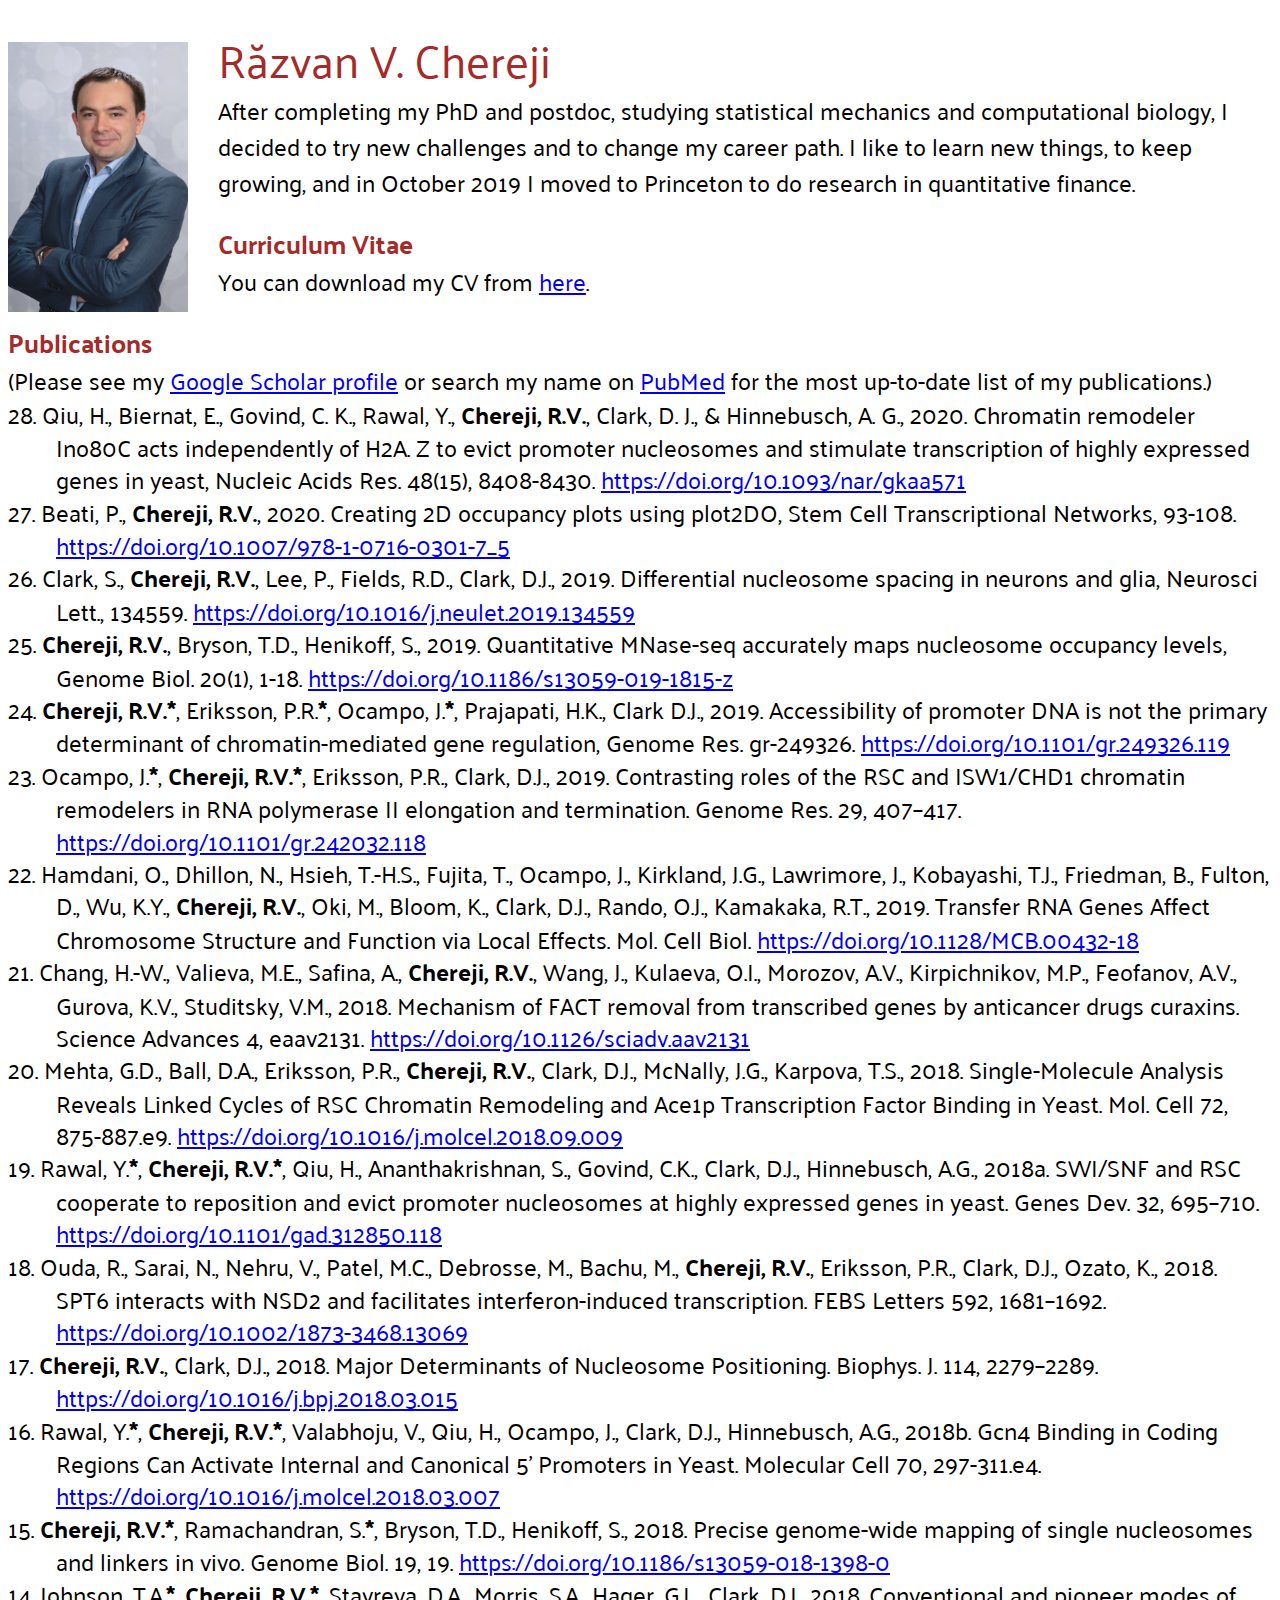
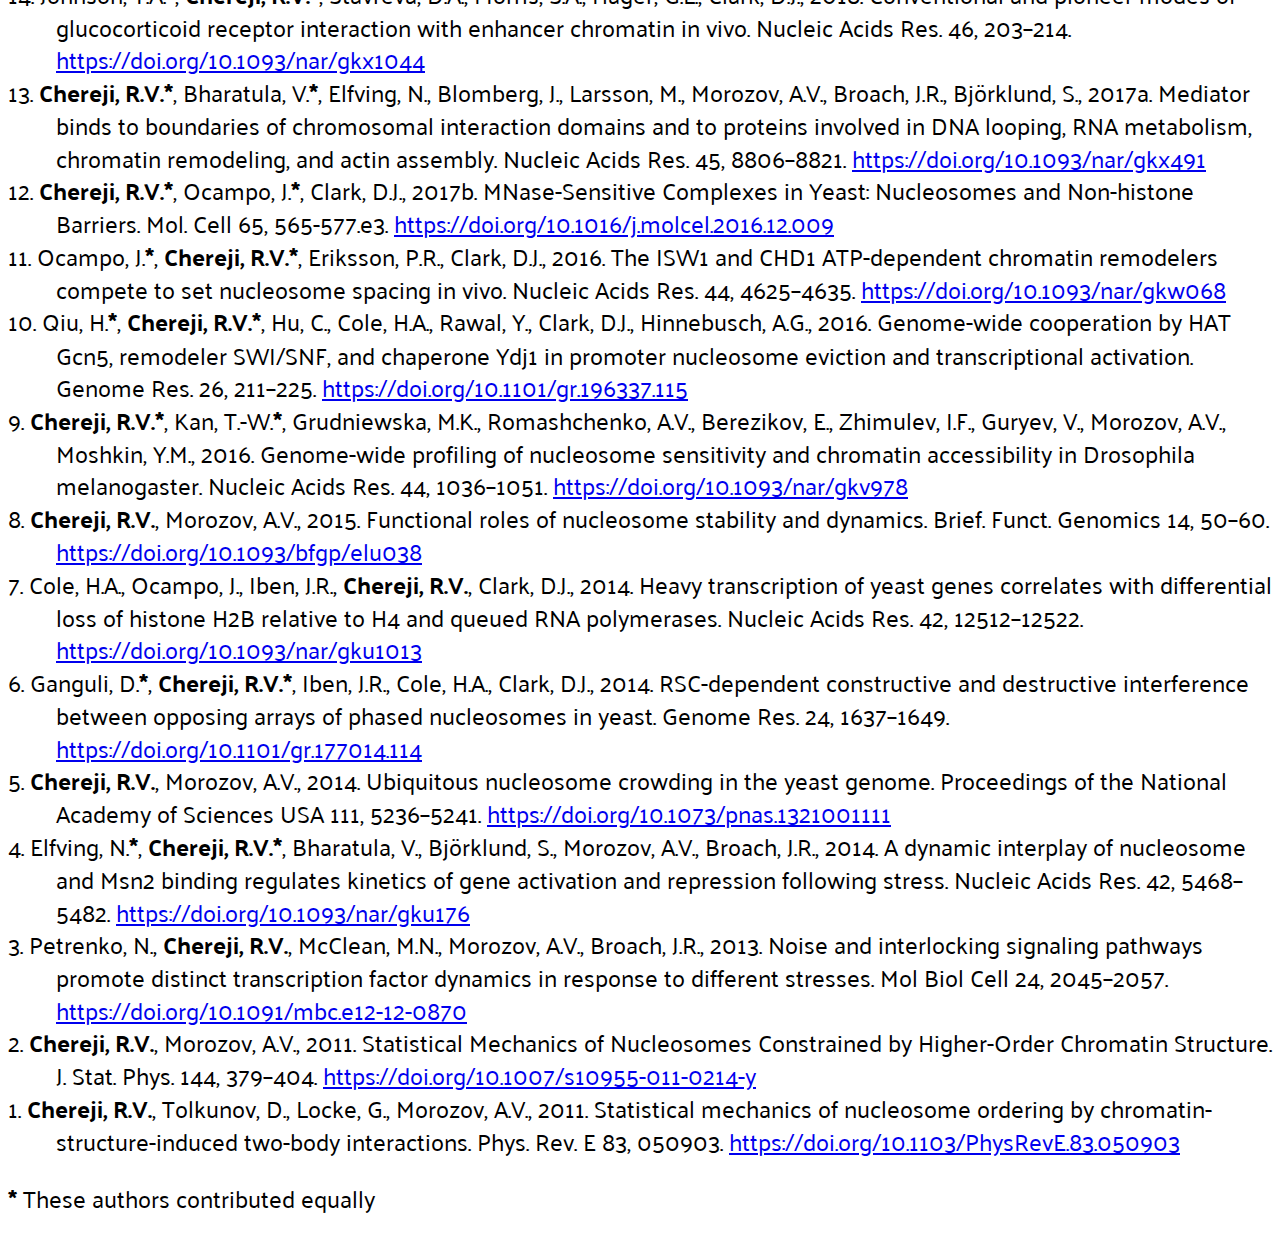
==== index.html @ 54d43e17 "Update publication list" ====
<!DOCTYPE html PUBLIC "-//W3C//DTD XHTML 1.0 Transitional//EN" "http://www.w3.org/TR/xhtml1/DTD/xhtml1-transitional.dtd">
<html xmlns="http://www.w3.org/1999/xhtml">
<head>
<meta http-equiv="Content-Type" content="text/html; charset=utf-8" />
<title>Răzvan V. Chereji</title>
<link href='https://fonts.googleapis.com/css?family=Palanquin:100' rel='stylesheet' type='text/css'>
<style type="text/css">
body {
	font-family: 'Palanquin', sans-serif;
	font-size: 24px;
	line-height: 1.5;
}
.header_text {
	font-family: 'Palanquin', sans-serif;
	font-size: 26px;
	font-weight: bold;
}
.email_image {
	vertical-align: middle;
}	
.text1 .main_header_text {
	font-family: 'Palanquin', sans-serif;
	font-size: 45px;
}
.text1 .header_text_small {
	font-family: 'Palanquin', sans-serif;
	font-size: 24px;
}
::selection {
    color: red; 
    background: yellow;
}

#wrapper {
    max-width: 1280px;
    margin: 0 auto;
}
</style>
</head>

<body>
<div id="wrapper">
<div class="text1">
  <p><img src="Razvan.jpg" height="270" alt="image" align="left" style="display:inline;margin:18px 30px 0px 0px;"/>
    <span class="main_header_text"><font color = "Brown">R&#x00103;zvan V. Chereji</font></span><br>
After completing my PhD and postdoc, studying statistical mechanics and computational biology, I decided to try new challenges and to change my career path. I like to learn new things, to keep growing, and in October 2019 I moved to Princeton to do research in quantitative finance.
</p>

<p><span class="header_text"><font color = "Brown">Curriculum Vitae</font></span><br>
You can download my CV from <a href="http://rchereji.github.io/cv.pdf">here</a>.</p>

<span class="header_text"><font color = "Brown">Publications</font></span><br>
(Please see my <a href="https://scholar.google.com/citations?user=DCuOYggAAAAJ&hl=en">Google Scholar profile</a> or search my name on <a href="https://www.ncbi.nlm.nih.gov/pubmed/?term=Chereji+RV">PubMed</a> for the most up-to-date list of my publications.)<br>
<div class="csl-bib-body" style="line-height: 1.35; margin-left: 2em; text-indent:-2em;">
  <div class="csl-entry">28. Qiu, H., Biernat, E., Govind, C. K., Rawal, Y., <strong>Chereji, R.V.</strong>, Clark, D. J., & Hinnebusch, A. G., 2020. Chromatin remodeler Ino80C acts independently of H2A. Z to evict promoter nucleosomes and stimulate transcription of highly expressed genes in yeast, Nucleic Acids Res. 48(15), 8408-8430. <a href="https://doi.org/10.1093/nar/gkaa571">https://doi.org/10.1093/nar/gkaa571</a></div>
  <div class="csl-entry">27. Beati, P., <strong>Chereji, R.V.</strong>, 2020. Creating 2D occupancy plots using plot2DO, Stem Cell Transcriptional Networks, 93-108. <a href="https://doi.org/10.1007/978-1-0716-0301-7_5">https://doi.org/10.1007/978-1-0716-0301-7_5</a></div>
  <div class="csl-entry">26. Clark, S., <strong>Chereji, R.V.</strong>, Lee, P., Fields, R.D., Clark, D.J., 2019. Differential nucleosome spacing in neurons and glia, Neurosci Lett., 134559. <a href="https://doi.org/10.1016/j.neulet.2019.134559">https://doi.org/10.1016/j.neulet.2019.134559</a></div>
  <div class="csl-entry">25. <strong>Chereji, R.V.</strong>, Bryson, T.D., Henikoff, S., 2019. Quantitative MNase-seq accurately maps nucleosome occupancy levels, Genome Biol. 20(1), 1-18. <a href="https://doi.org/10.1186/s13059-019-1815-z">https://doi.org/10.1186/s13059-019-1815-z</a></div>
  <div class="csl-entry">24. <strong>Chereji, R.V.*</strong>, Eriksson, P.R.<strong>*</strong>, Ocampo, J.<strong>*</strong>, Prajapati, H.K., Clark D.J., 2019. Accessibility of promoter DNA is not the primary determinant of chromatin-mediated gene regulation, Genome Res. gr-249326. <a href="https://doi.org/10.1101/gr.249326.119">https://doi.org/10.1101/gr.249326.119</a></div>
  <div class="csl-entry">23. Ocampo, J.<strong>*</strong>, <strong>Chereji, R.V.*</strong>, Eriksson, P.R., Clark, D.J., 2019. Contrasting roles of the RSC and ISW1/CHD1 chromatin remodelers in RNA polymerase II elongation and termination. Genome Res. 29, 407–417. <a href="https://doi.org/10.1101/gr.242032.118">https://doi.org/10.1101/gr.242032.118</a></div>
  <div class="csl-entry">22. Hamdani, O., Dhillon, N., Hsieh, T.-H.S., Fujita, T., Ocampo, J., Kirkland, J.G., Lawrimore, J., Kobayashi, T.J., Friedman, B., Fulton, D., Wu, K.Y., <strong>Chereji, R.V.</strong>, Oki, M., Bloom, K., Clark, D.J., Rando, O.J., Kamakaka, R.T., 2019. Transfer RNA Genes Affect Chromosome Structure and Function via Local Effects. Mol. Cell Biol. <a href="https://doi.org/10.1128/MCB.00432-18">https://doi.org/10.1128/MCB.00432-18</a></div>
  <div class="csl-entry">21. Chang, H.-W., Valieva, M.E., Safina, A., <strong>Chereji, R.V.</strong>, Wang, J., Kulaeva, O.I., Morozov, A.V., Kirpichnikov, M.P., Feofanov, A.V., Gurova, K.V., Studitsky, V.M., 2018. Mechanism of FACT removal from transcribed genes by anticancer drugs curaxins. Science Advances 4, eaav2131. <a href="https://doi.org/10.1126/sciadv.aav2131">https://doi.org/10.1126/sciadv.aav2131</a></div>
  <div class="csl-entry">20. Mehta, G.D., Ball, D.A., Eriksson, P.R., <strong>Chereji, R.V.</strong>, Clark, D.J., McNally, J.G., Karpova, T.S., 2018. Single-Molecule Analysis Reveals Linked Cycles of RSC Chromatin Remodeling and Ace1p Transcription Factor Binding in Yeast. Mol. Cell 72, 875-887.e9. <a href="https://doi.org/10.1016/j.molcel.2018.09.009">https://doi.org/10.1016/j.molcel.2018.09.009</a></div>
  <div class="csl-entry">19. Rawal, Y.<strong>*</strong>, <strong>Chereji, R.V.*</strong>, Qiu, H., Ananthakrishnan, S., Govind, C.K., Clark, D.J., Hinnebusch, A.G., 2018a. SWI/SNF and RSC cooperate to reposition and evict promoter nucleosomes at highly expressed genes in yeast. Genes Dev. 32, 695–710. <a href="https://doi.org/10.1101/gad.312850.118">https://doi.org/10.1101/gad.312850.118</a></div>
  <div class="csl-entry">18. Ouda, R., Sarai, N., Nehru, V., Patel, M.C., Debrosse, M., Bachu, M., <strong>Chereji, R.V.</strong>, Eriksson, P.R., Clark, D.J., Ozato, K., 2018. SPT6 interacts with NSD2 and facilitates interferon-induced transcription. FEBS Letters 592, 1681–1692. <a href="https://doi.org/10.1002/1873-3468.13069">https://doi.org/10.1002/1873-3468.13069</a></div>
  <div class="csl-entry">17. <strong>Chereji, R.V.</strong>, Clark, D.J., 2018. Major Determinants of Nucleosome Positioning. Biophys. J. 114, 2279–2289. <a href="https://doi.org/10.1016/j.bpj.2018.03.015">https://doi.org/10.1016/j.bpj.2018.03.015</a></div>
  <div class="csl-entry">16. Rawal, Y.<strong>*</strong>, <strong>Chereji, R.V.*</strong>, Valabhoju, V., Qiu, H., Ocampo, J., Clark, D.J., Hinnebusch, A.G., 2018b. Gcn4 Binding in Coding Regions Can Activate Internal and Canonical 5' Promoters in Yeast. Molecular Cell 70, 297-311.e4. <a href="https://doi.org/10.1016/j.molcel.2018.03.007">https://doi.org/10.1016/j.molcel.2018.03.007</a></div>
  <div class="csl-entry">15. <strong>Chereji, R.V.*</strong>, Ramachandran, S.<strong>*</strong>, Bryson, T.D., Henikoff, S., 2018. Precise genome-wide mapping of single nucleosomes and linkers in vivo. Genome Biol. 19, 19. <a href="https://doi.org/10.1186/s13059-018-1398-0">https://doi.org/10.1186/s13059-018-1398-0</a></div>
  <div class="csl-entry">14. Johnson, T.A.<strong>*</strong>, <strong>Chereji, R.V.*</strong>, Stavreva, D.A., Morris, S.A., Hager, G.L., Clark, D.J., 2018. Conventional and pioneer modes of glucocorticoid receptor interaction with enhancer chromatin in vivo. Nucleic Acids Res. 46, 203–214. <a href="https://doi.org/10.1093/nar/gkx1044">https://doi.org/10.1093/nar/gkx1044</a></div>
  <div class="csl-entry">13. <strong>Chereji, R.V.*</strong>, Bharatula, V.<strong>*</strong>, Elfving, N., Blomberg, J., Larsson, M., Morozov, A.V., Broach, J.R., Björklund, S., 2017a. Mediator binds to boundaries of chromosomal interaction domains and to proteins involved in DNA looping, RNA metabolism, chromatin remodeling, and actin assembly. Nucleic Acids Res. 45, 8806–8821. <a href="https://doi.org/10.1093/nar/gkx491">https://doi.org/10.1093/nar/gkx491</a></div>
  <div class="csl-entry">12. <strong>Chereji, R.V.*</strong>, Ocampo, J.<strong>*</strong>, Clark, D.J., 2017b. MNase-Sensitive Complexes in Yeast: Nucleosomes and Non-histone Barriers. Mol. Cell 65, 565-577.e3. <a href="https://doi.org/10.1016/j.molcel.2016.12.009">https://doi.org/10.1016/j.molcel.2016.12.009</a></div>
  <div class="csl-entry">11. Ocampo, J.<strong>*</strong>, <strong>Chereji, R.V.*</strong>, Eriksson, P.R., Clark, D.J., 2016. The ISW1 and CHD1 ATP-dependent chromatin remodelers compete to set nucleosome spacing in vivo. Nucleic Acids Res. 44, 4625–4635. <a href="https://doi.org/10.1093/nar/gkw068">https://doi.org/10.1093/nar/gkw068</a></div>
  <div class="csl-entry">10. Qiu, H.<strong>*</strong>, <strong>Chereji, R.V.*</strong>, Hu, C., Cole, H.A., Rawal, Y., Clark, D.J., Hinnebusch, A.G., 2016. Genome-wide cooperation by HAT Gcn5, remodeler SWI/SNF, and chaperone Ydj1 in promoter nucleosome eviction and transcriptional activation. Genome Res. 26, 211–225. <a href="https://doi.org/10.1101/gr.196337.115">https://doi.org/10.1101/gr.196337.115</a></div>
  <div class="csl-entry">9. <strong>Chereji, R.V.*</strong>, Kan, T.-W.<strong>*</strong>, Grudniewska, M.K., Romashchenko, A.V., Berezikov, E., Zhimulev, I.F., Guryev, V., Morozov, A.V., Moshkin, Y.M., 2016. Genome-wide profiling of nucleosome sensitivity and chromatin accessibility in Drosophila melanogaster. Nucleic Acids Res. 44, 1036–1051. <a href="https://doi.org/10.1093/nar/gkv978">https://doi.org/10.1093/nar/gkv978</a></div>
  <div class="csl-entry">8. <strong>Chereji, R.V.</strong>, Morozov, A.V., 2015. Functional roles of nucleosome stability and dynamics. Brief. Funct. Genomics 14, 50–60. <a href="https://doi.org/10.1093/bfgp/elu038">https://doi.org/10.1093/bfgp/elu038</a></div>
  <div class="csl-entry">7. Cole, H.A., Ocampo, J., Iben, J.R., <strong>Chereji, R.V.</strong>, Clark, D.J., 2014. Heavy transcription of yeast genes correlates with differential loss of histone H2B relative to H4 and queued RNA polymerases. Nucleic Acids Res. 42, 12512–12522. <a href="https://doi.org/10.1093/nar/gku1013">https://doi.org/10.1093/nar/gku1013</a></div>
  <div class="csl-entry">6. Ganguli, D.<strong>*</strong>, <strong>Chereji, R.V.*</strong>, Iben, J.R., Cole, H.A., Clark, D.J., 2014. RSC-dependent constructive and destructive interference between opposing arrays of phased nucleosomes in yeast. Genome Res. 24, 1637–1649. <a href="https://doi.org/10.1101/gr.177014.114">https://doi.org/10.1101/gr.177014.114</a></div>
  <div class="csl-entry">5. <strong>Chereji, R.V.</strong>, Morozov, A.V., 2014. Ubiquitous nucleosome crowding in the yeast genome. Proceedings of the National Academy of Sciences USA 111, 5236–5241. <a href="https://doi.org/10.1073/pnas.1321001111">https://doi.org/10.1073/pnas.1321001111</a></div>
  <div class="csl-entry">4. Elfving, N.<strong>*</strong>, <strong>Chereji, R.V.*</strong>, Bharatula, V., Björklund, S., Morozov, A.V., Broach, J.R., 2014. A dynamic interplay of nucleosome and Msn2 binding regulates kinetics of gene activation and repression following stress. Nucleic Acids Res. 42, 5468–5482. <a href="https://doi.org/10.1093/nar/gku176">https://doi.org/10.1093/nar/gku176</a></div>
  <div class="csl-entry">3. Petrenko, N., <strong>Chereji, R.V.</strong>, McClean, M.N., Morozov, A.V., Broach, J.R., 2013. Noise and interlocking signaling pathways promote distinct transcription factor dynamics in response to different stresses. Mol Biol Cell 24, 2045–2057. <a href="https://doi.org/10.1091/mbc.e12-12-0870">https://doi.org/10.1091/mbc.e12-12-0870</a></div>
  <div class="csl-entry">2. <strong>Chereji, R.V.</strong>, Morozov, A.V., 2011. Statistical Mechanics of Nucleosomes Constrained by Higher-Order Chromatin Structure. J. Stat. Phys. 144, 379–404. <a href="https://doi.org/10.1007/s10955-011-0214-y">https://doi.org/10.1007/s10955-011-0214-y</a></div>
  <div class="csl-entry">1. <strong>Chereji, R.V.</strong>, Tolkunov, D., Locke, G., Morozov, A.V., 2011. Statistical mechanics of nucleosome ordering by chromatin-structure-induced two-body interactions. Phys. Rev. E 83, 050903. <a href="https://doi.org/10.1103/PhysRevE.83.050903">https://doi.org/10.1103/PhysRevE.83.050903</a></div>
  <div class="csl-entry">
    <p><strong>* </strong>These authors contributed equally</p>
  </div>
</div>
</div>
</div>
</body>
</html>
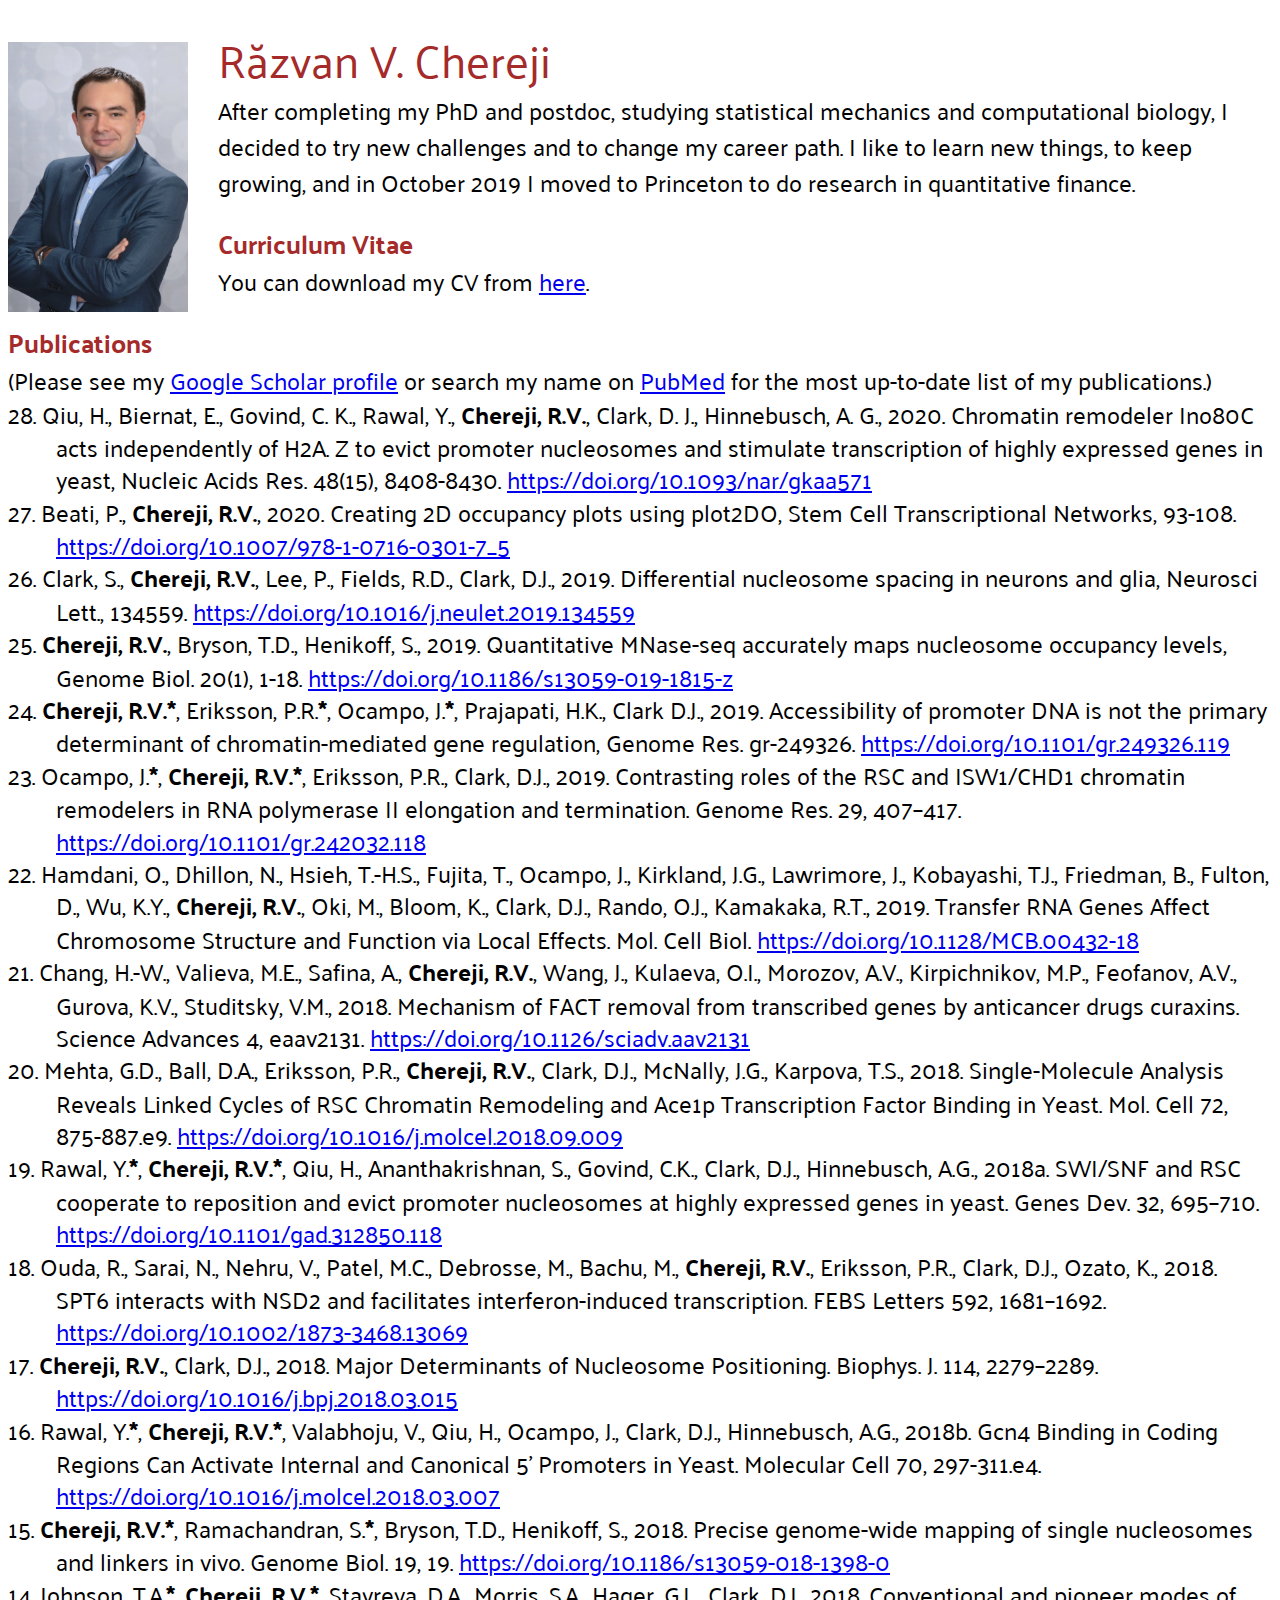
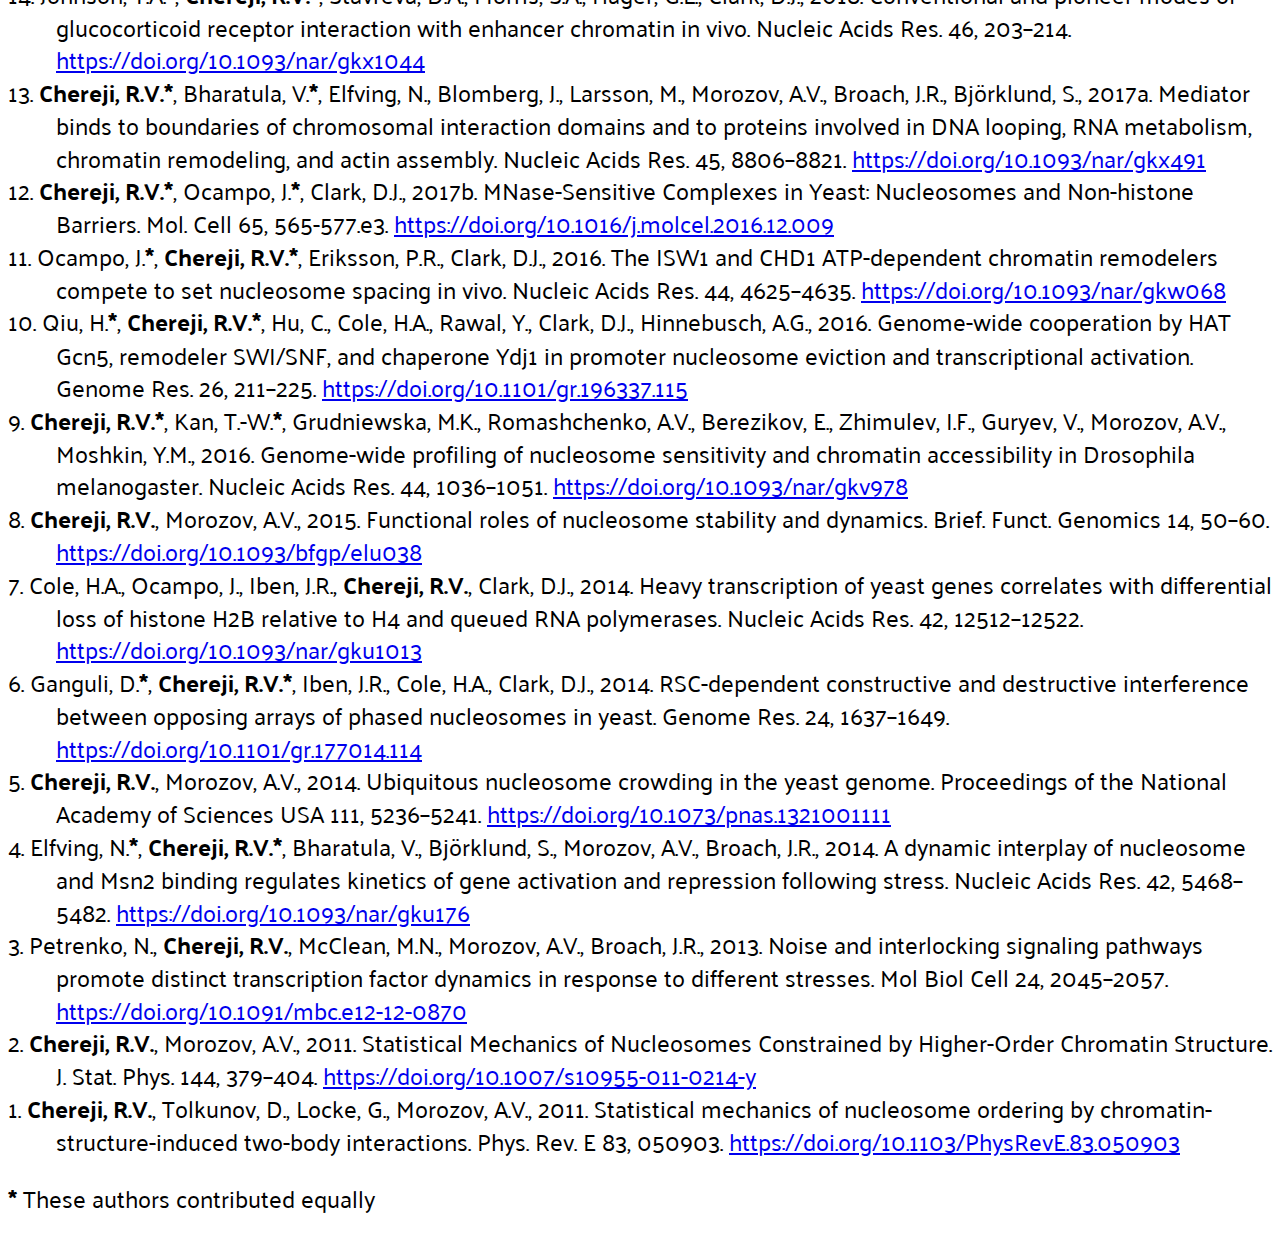
==== commit 72294629: "Add files via upload" ====
--- a/index.html
+++ b/index.html
@@ -52,7 +52,7 @@
 <span class="header_text"><font color = "Brown">Publications</font></span><br>
 (Please see my <a href="https://scholar.google.com/citations?user=DCuOYggAAAAJ&hl=en">Google Scholar profile</a> or search my name on <a href="https://www.ncbi.nlm.nih.gov/pubmed/?term=Chereji+RV">PubMed</a> for the most up-to-date list of my publications.)<br>
 <div class="csl-bib-body" style="line-height: 1.35; margin-left: 2em; text-indent:-2em;">
-  <div class="csl-entry">28. Qiu, H., Biernat, E., Govind, C. K., Rawal, Y., <strong>Chereji, R.V.</strong>, Clark, D. J., & Hinnebusch, A. G., 2020. Chromatin remodeler Ino80C acts independently of H2A. Z to evict promoter nucleosomes and stimulate transcription of highly expressed genes in yeast, Nucleic Acids Res. 48(15), 8408-8430. <a href="https://doi.org/10.1093/nar/gkaa571">https://doi.org/10.1093/nar/gkaa571</a></div>
+  <div class="csl-entry">28. Qiu, H., Biernat, E., Govind, C. K., Rawal, Y., <strong>Chereji, R.V.</strong>, Clark, D. J., Hinnebusch, A. G., 2020. Chromatin remodeler Ino80C acts independently of H2A. Z to evict promoter nucleosomes and stimulate transcription of highly expressed genes in yeast, Nucleic Acids Res. 48(15), 8408-8430. <a href="https://doi.org/10.1093/nar/gkaa571">https://doi.org/10.1093/nar/gkaa571</a></div>
   <div class="csl-entry">27. Beati, P., <strong>Chereji, R.V.</strong>, 2020. Creating 2D occupancy plots using plot2DO, Stem Cell Transcriptional Networks, 93-108. <a href="https://doi.org/10.1007/978-1-0716-0301-7_5">https://doi.org/10.1007/978-1-0716-0301-7_5</a></div>
   <div class="csl-entry">26. Clark, S., <strong>Chereji, R.V.</strong>, Lee, P., Fields, R.D., Clark, D.J., 2019. Differential nucleosome spacing in neurons and glia, Neurosci Lett., 134559. <a href="https://doi.org/10.1016/j.neulet.2019.134559">https://doi.org/10.1016/j.neulet.2019.134559</a></div>
   <div class="csl-entry">25. <strong>Chereji, R.V.</strong>, Bryson, T.D., Henikoff, S., 2019. Quantitative MNase-seq accurately maps nucleosome occupancy levels, Genome Biol. 20(1), 1-18. <a href="https://doi.org/10.1186/s13059-019-1815-z">https://doi.org/10.1186/s13059-019-1815-z</a></div>
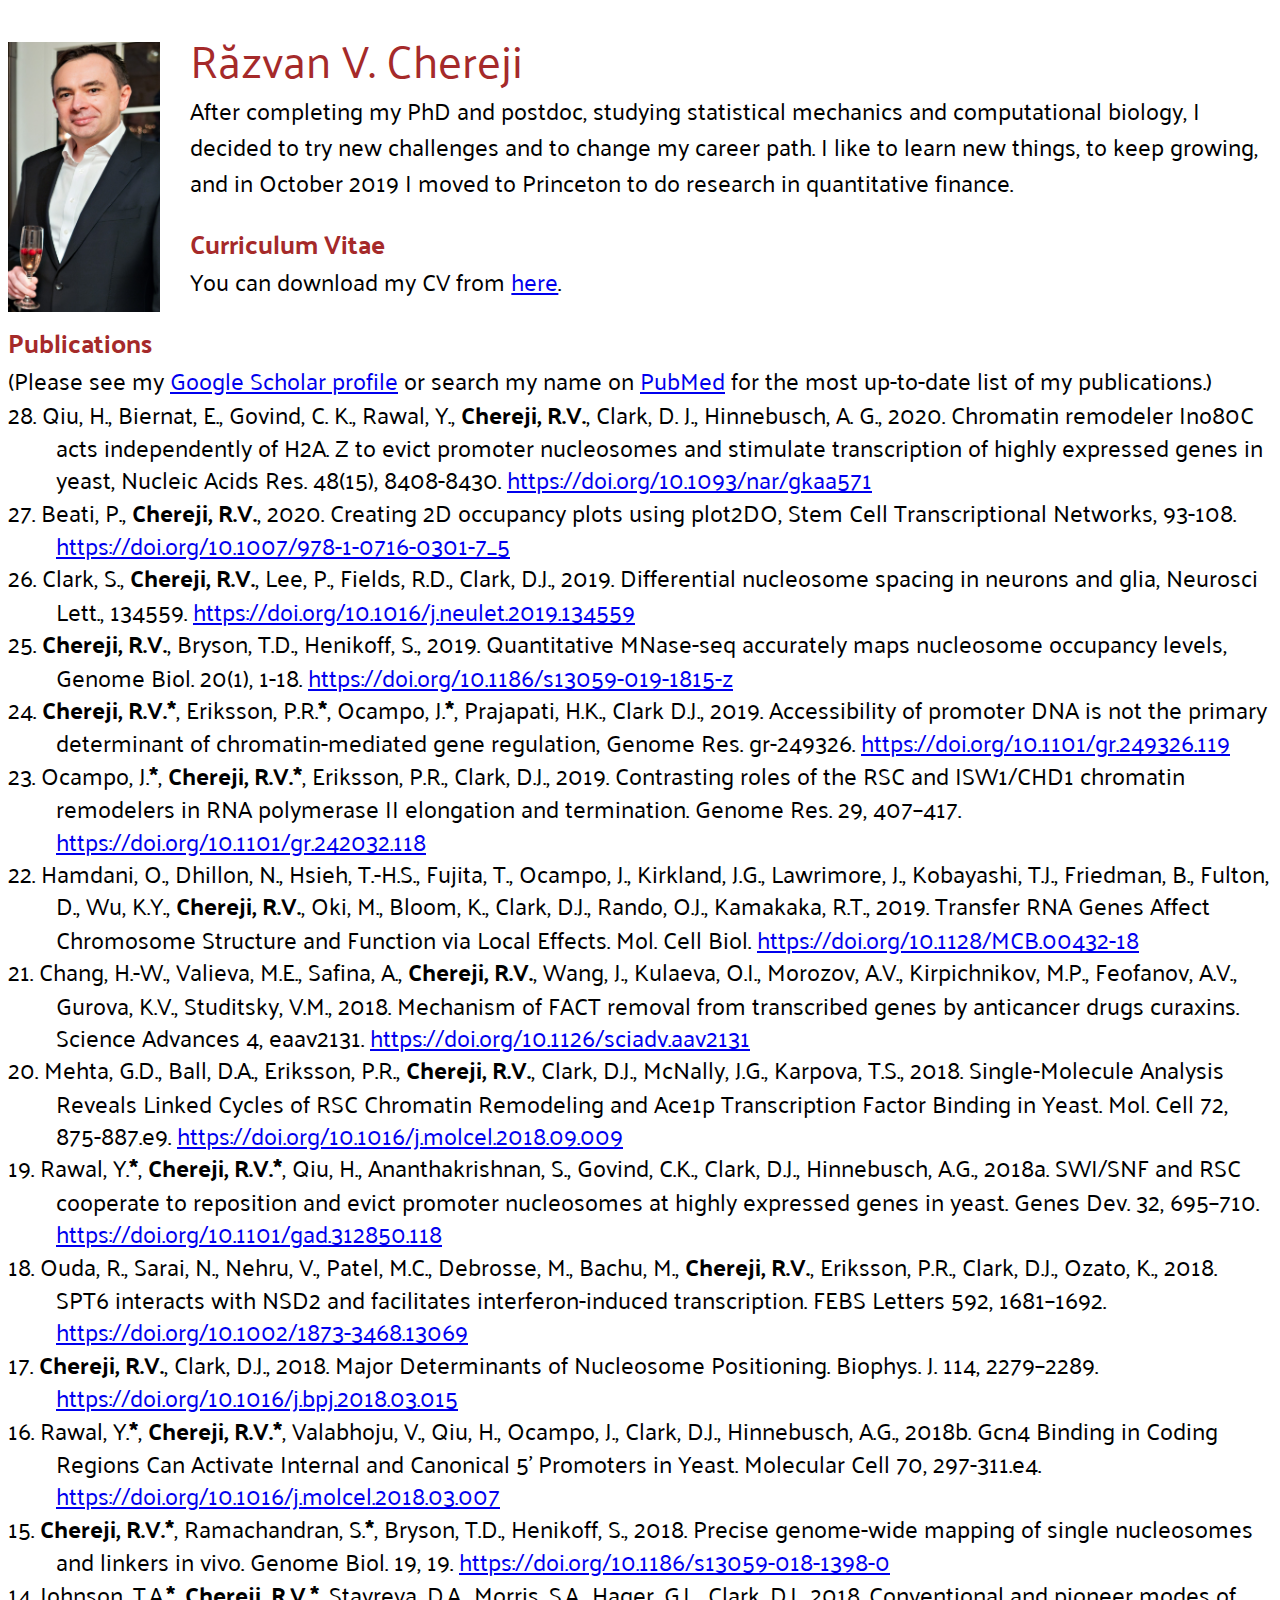
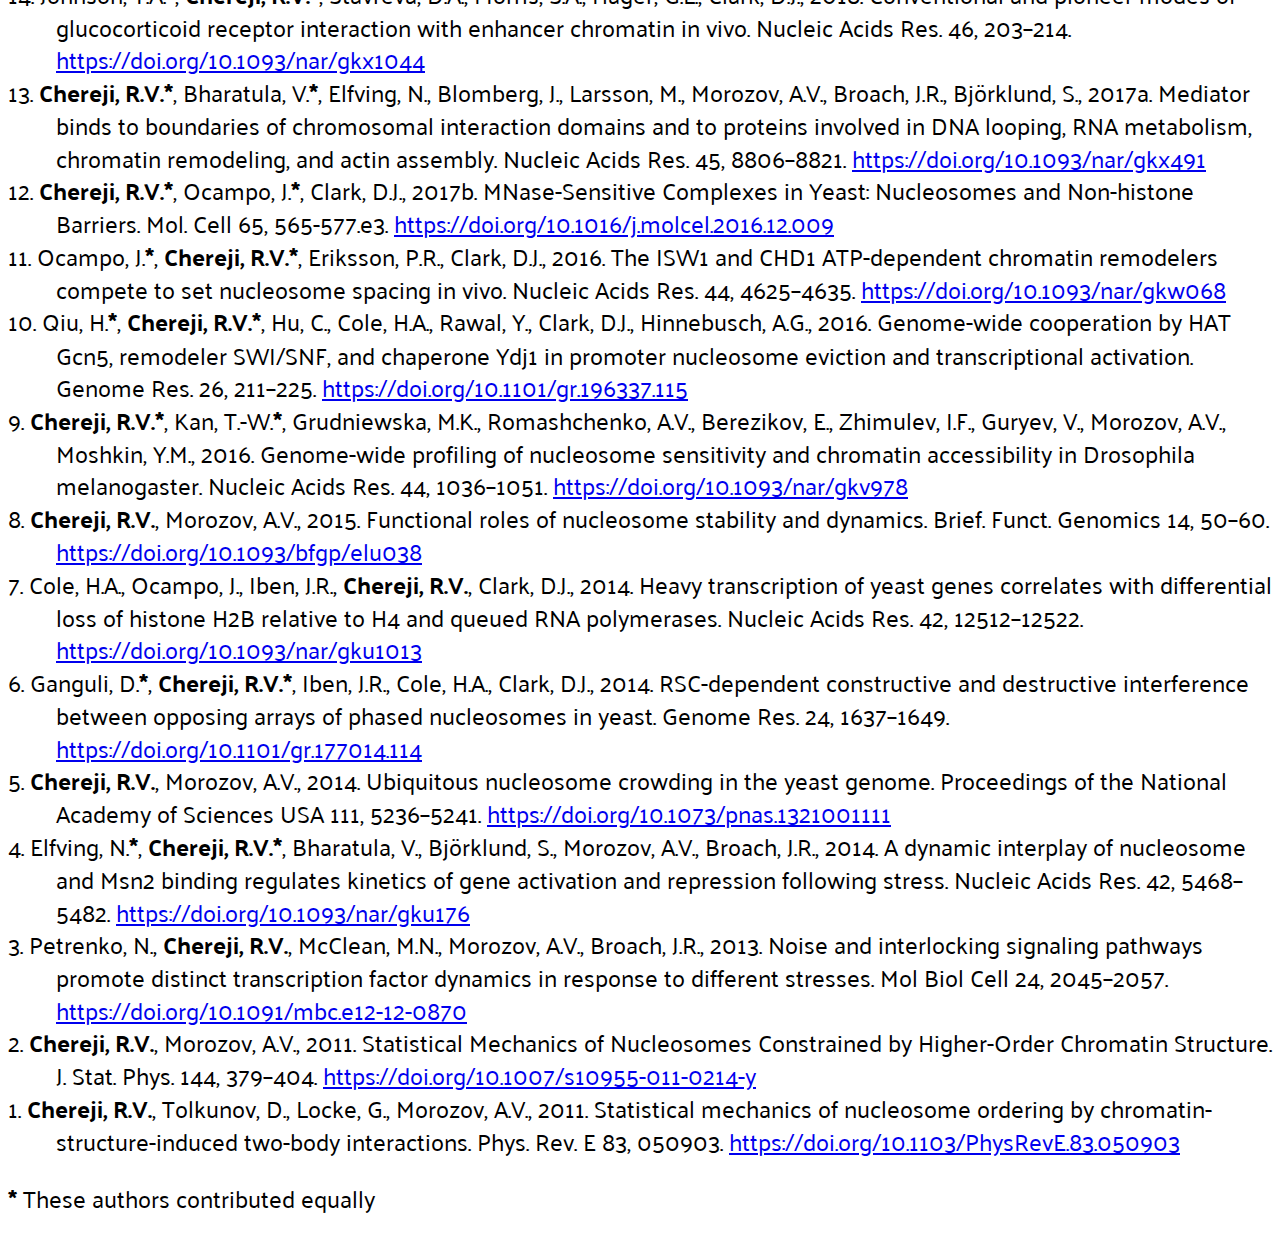
==== commit 8403c8d9: "Update index.html" ====
--- a/index.html
+++ b/index.html
@@ -41,7 +41,7 @@
 <body>
 <div id="wrapper">
 <div class="text1">
-  <p><img src="Razvan.jpg" height="270" alt="image" align="left" style="display:inline;margin:18px 30px 0px 0px;"/>
+  <p><img src="Razvan2.jpg" height="270" alt="image" align="left" style="display:inline;margin:18px 30px 0px 0px;"/>
     <span class="main_header_text"><font color = "Brown">R&#x00103;zvan V. Chereji</font></span><br>
 After completing my PhD and postdoc, studying statistical mechanics and computational biology, I decided to try new challenges and to change my career path. I like to learn new things, to keep growing, and in October 2019 I moved to Princeton to do research in quantitative finance.
 </p>
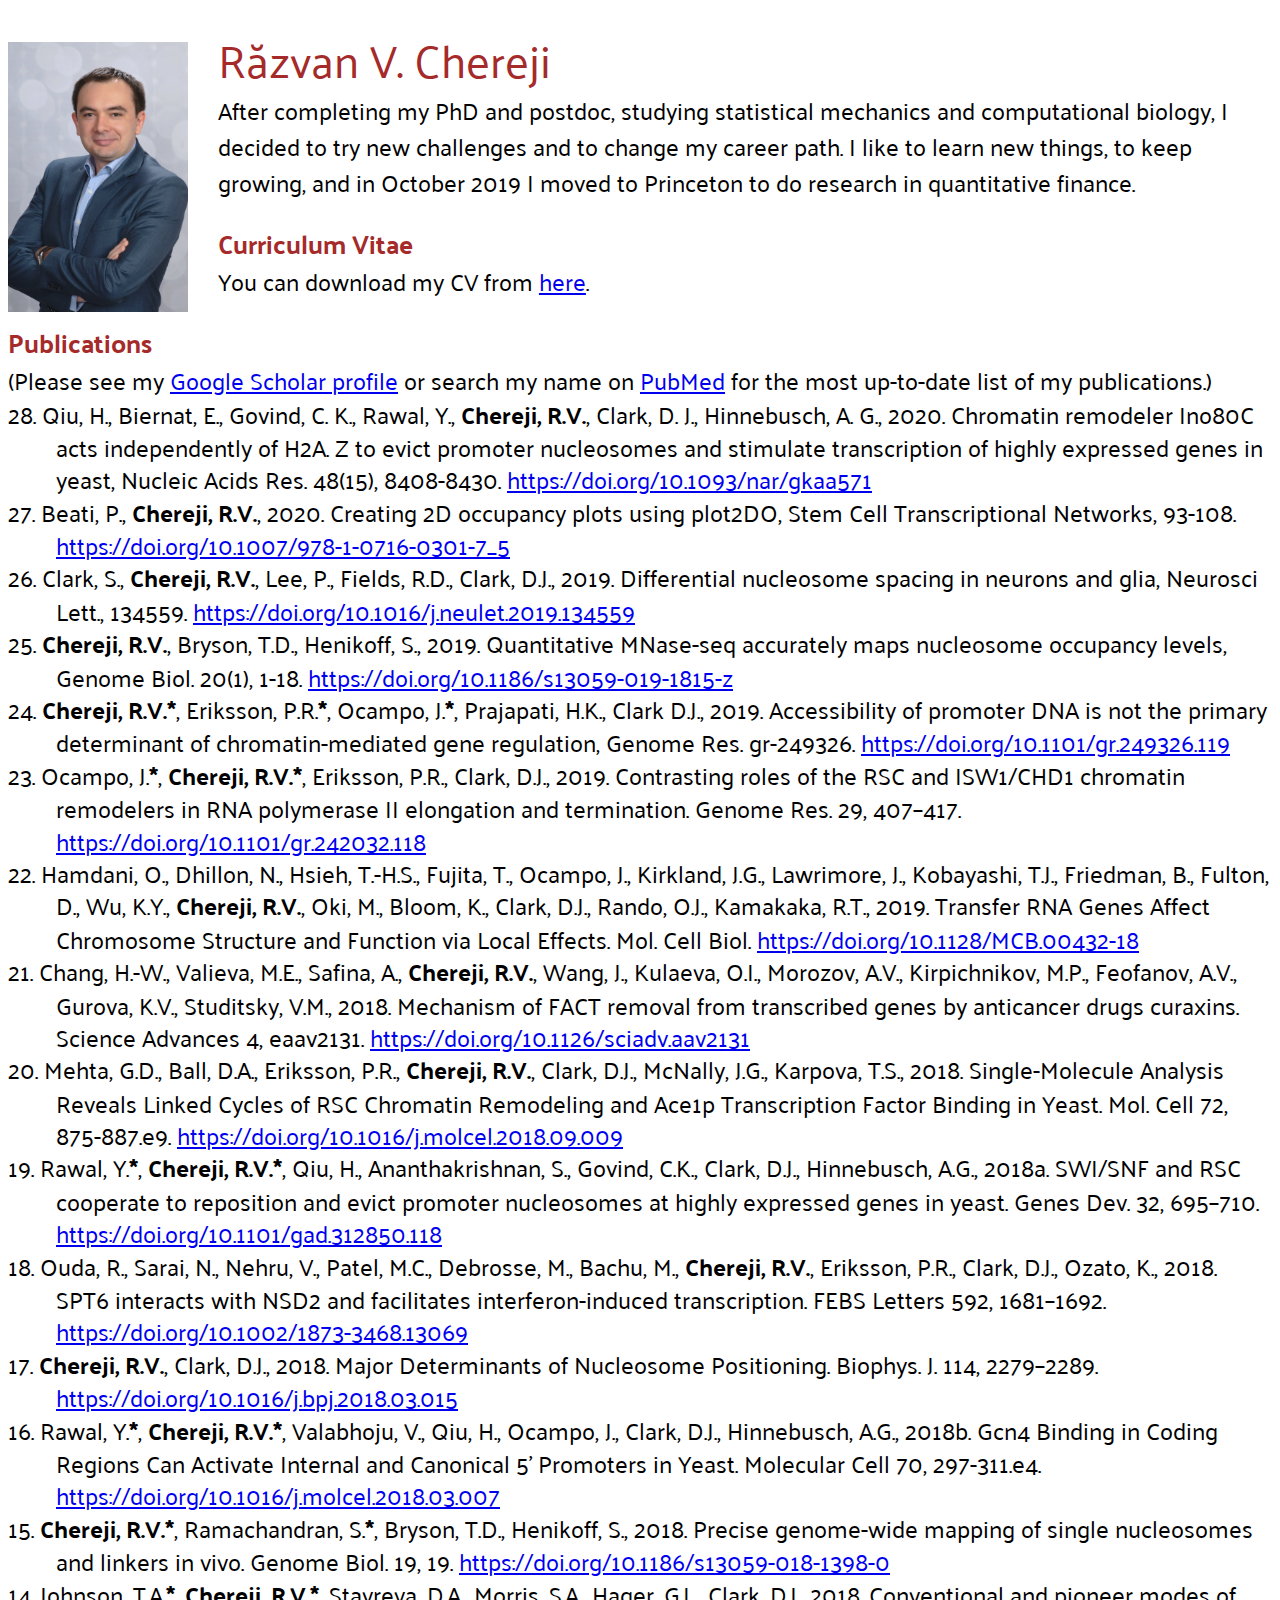
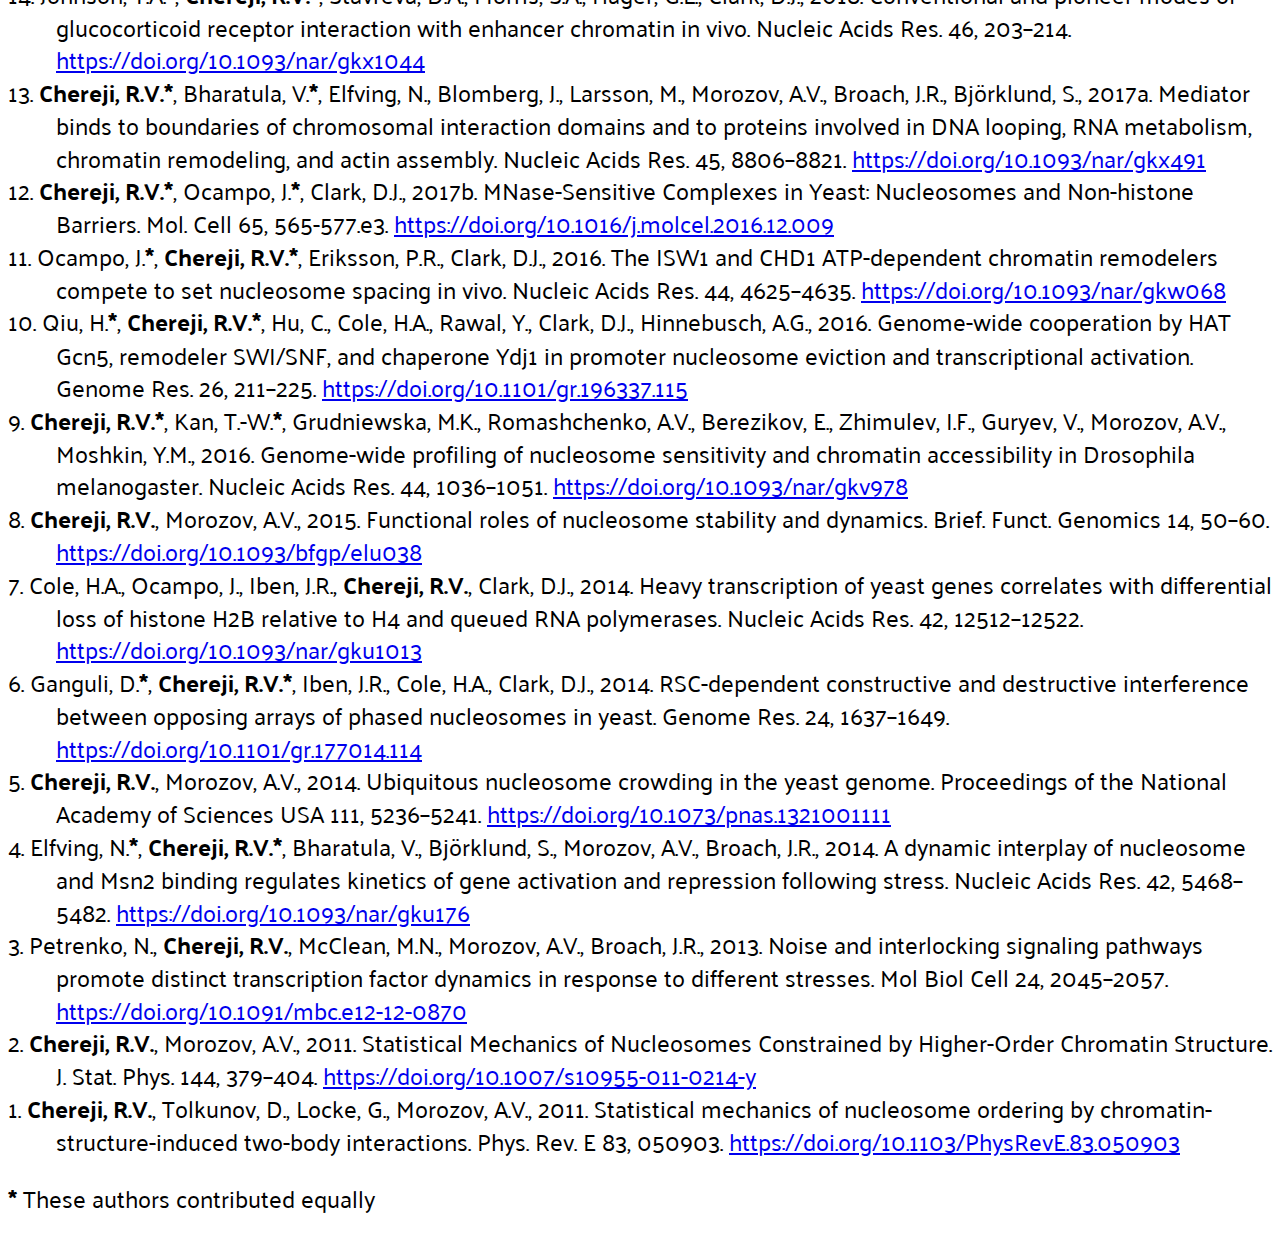
==== commit e0c6bc67: "Update index.html" ====
--- a/index.html
+++ b/index.html
@@ -41,7 +41,7 @@
 <body>
 <div id="wrapper">
 <div class="text1">
-  <p><img src="Razvan2.jpg" height="270" alt="image" align="left" style="display:inline;margin:18px 30px 0px 0px;"/>
+  <p><img src="Razvan.jpg" height="270" alt="image" align="left" style="display:inline;margin:18px 30px 0px 0px;"/>
     <span class="main_header_text"><font color = "Brown">R&#x00103;zvan V. Chereji</font></span><br>
 After completing my PhD and postdoc, studying statistical mechanics and computational biology, I decided to try new challenges and to change my career path. I like to learn new things, to keep growing, and in October 2019 I moved to Princeton to do research in quantitative finance.
 </p>
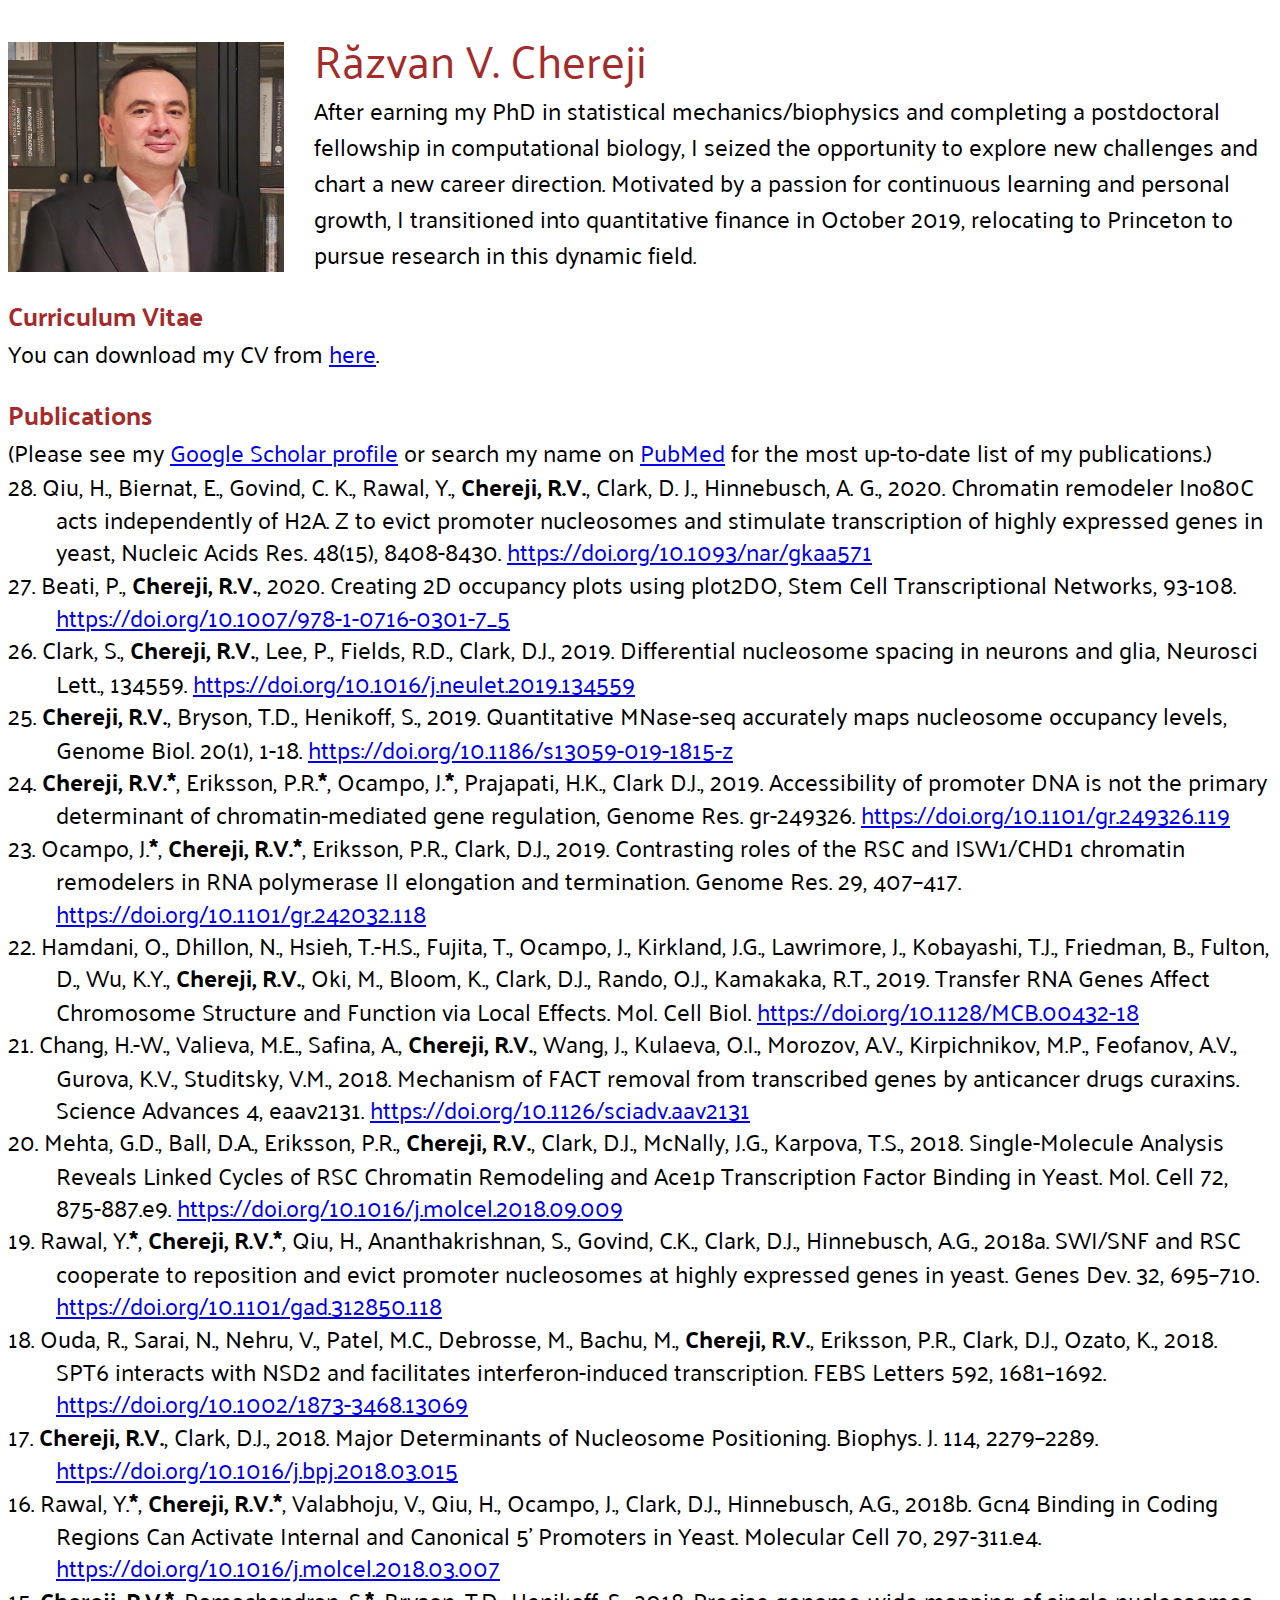
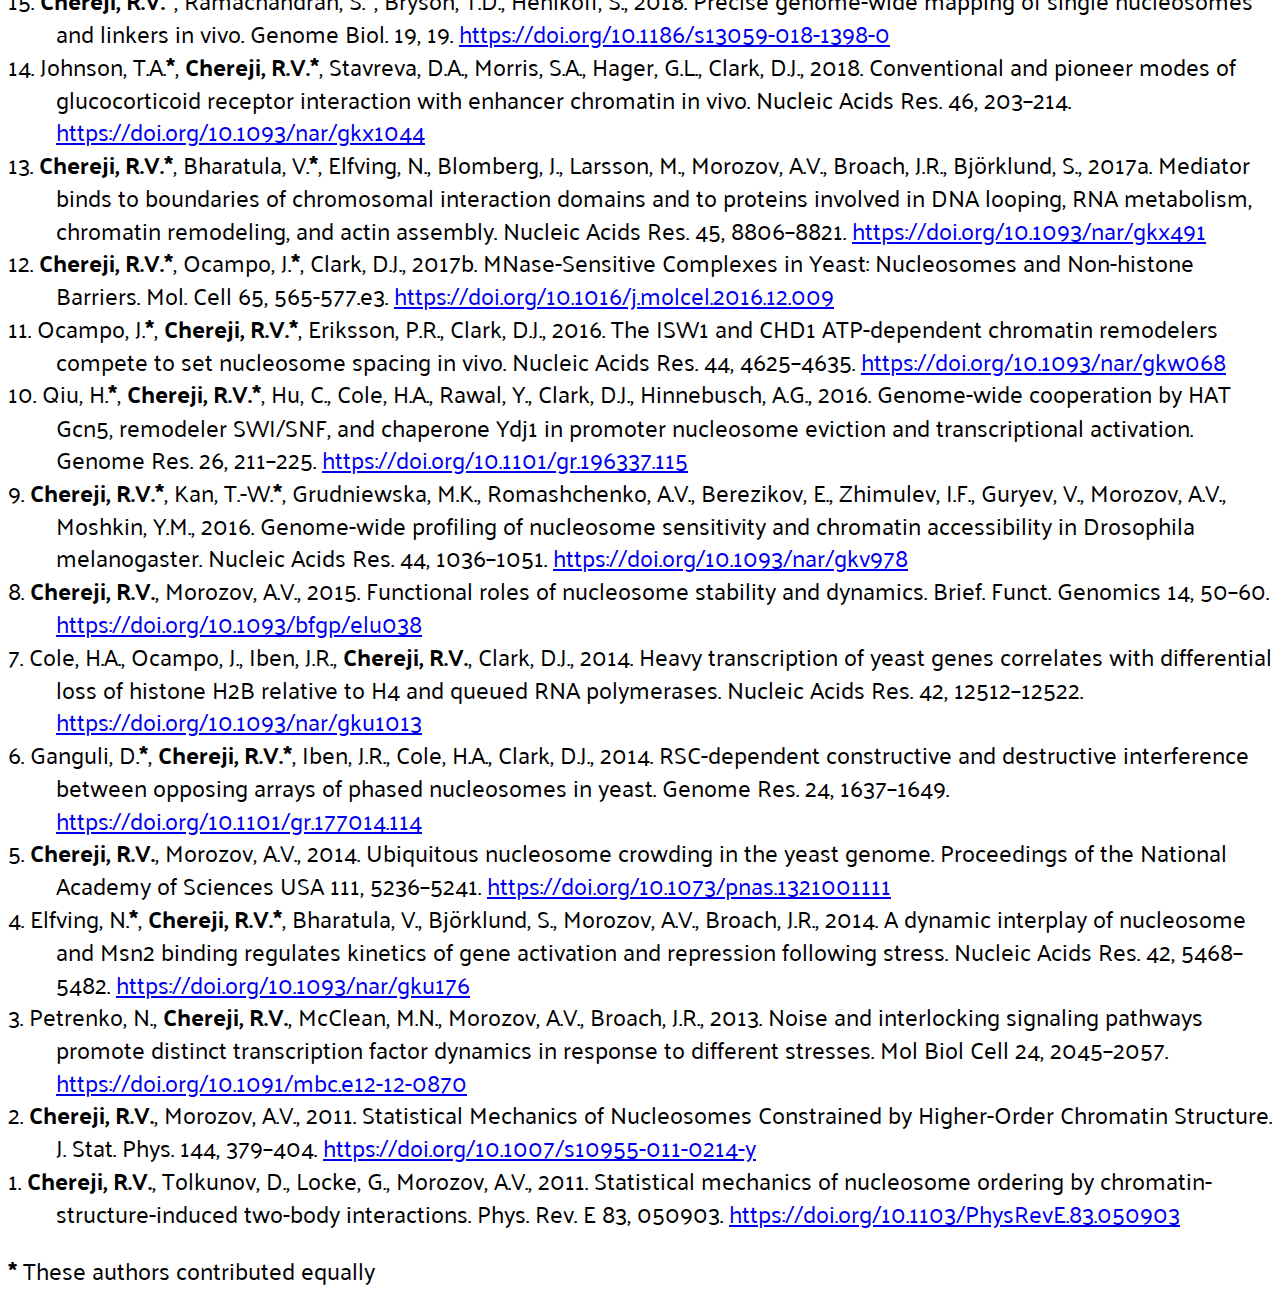
==== commit d50a6dec: "change picture" ====
--- a/index.html
+++ b/index.html
@@ -41,9 +41,9 @@
 <body>
 <div id="wrapper">
 <div class="text1">
-  <p><img src="Razvan.jpg" height="270" alt="image" align="left" style="display:inline;margin:18px 30px 0px 0px;"/>
+  <p><img src="Razvan2.jpg" height="230" alt="image" align="left" style="display:inline;margin:18px 30px 0px 0px;"/>
     <span class="main_header_text"><font color = "Brown">R&#x00103;zvan V. Chereji</font></span><br>
-After completing my PhD and postdoc, studying statistical mechanics and computational biology, I decided to try new challenges and to change my career path. I like to learn new things, to keep growing, and in October 2019 I moved to Princeton to do research in quantitative finance.
+After earning my PhD in statistical mechanics/biophysics and completing a postdoctoral fellowship in computational biology, I seized the opportunity to explore new challenges and chart a new career direction. Motivated by a passion for continuous learning and personal growth, I transitioned into quantitative finance in October 2019, relocating to Princeton to pursue research in this dynamic field.
 </p>
 
 <p><span class="header_text"><font color = "Brown">Curriculum Vitae</font></span><br>
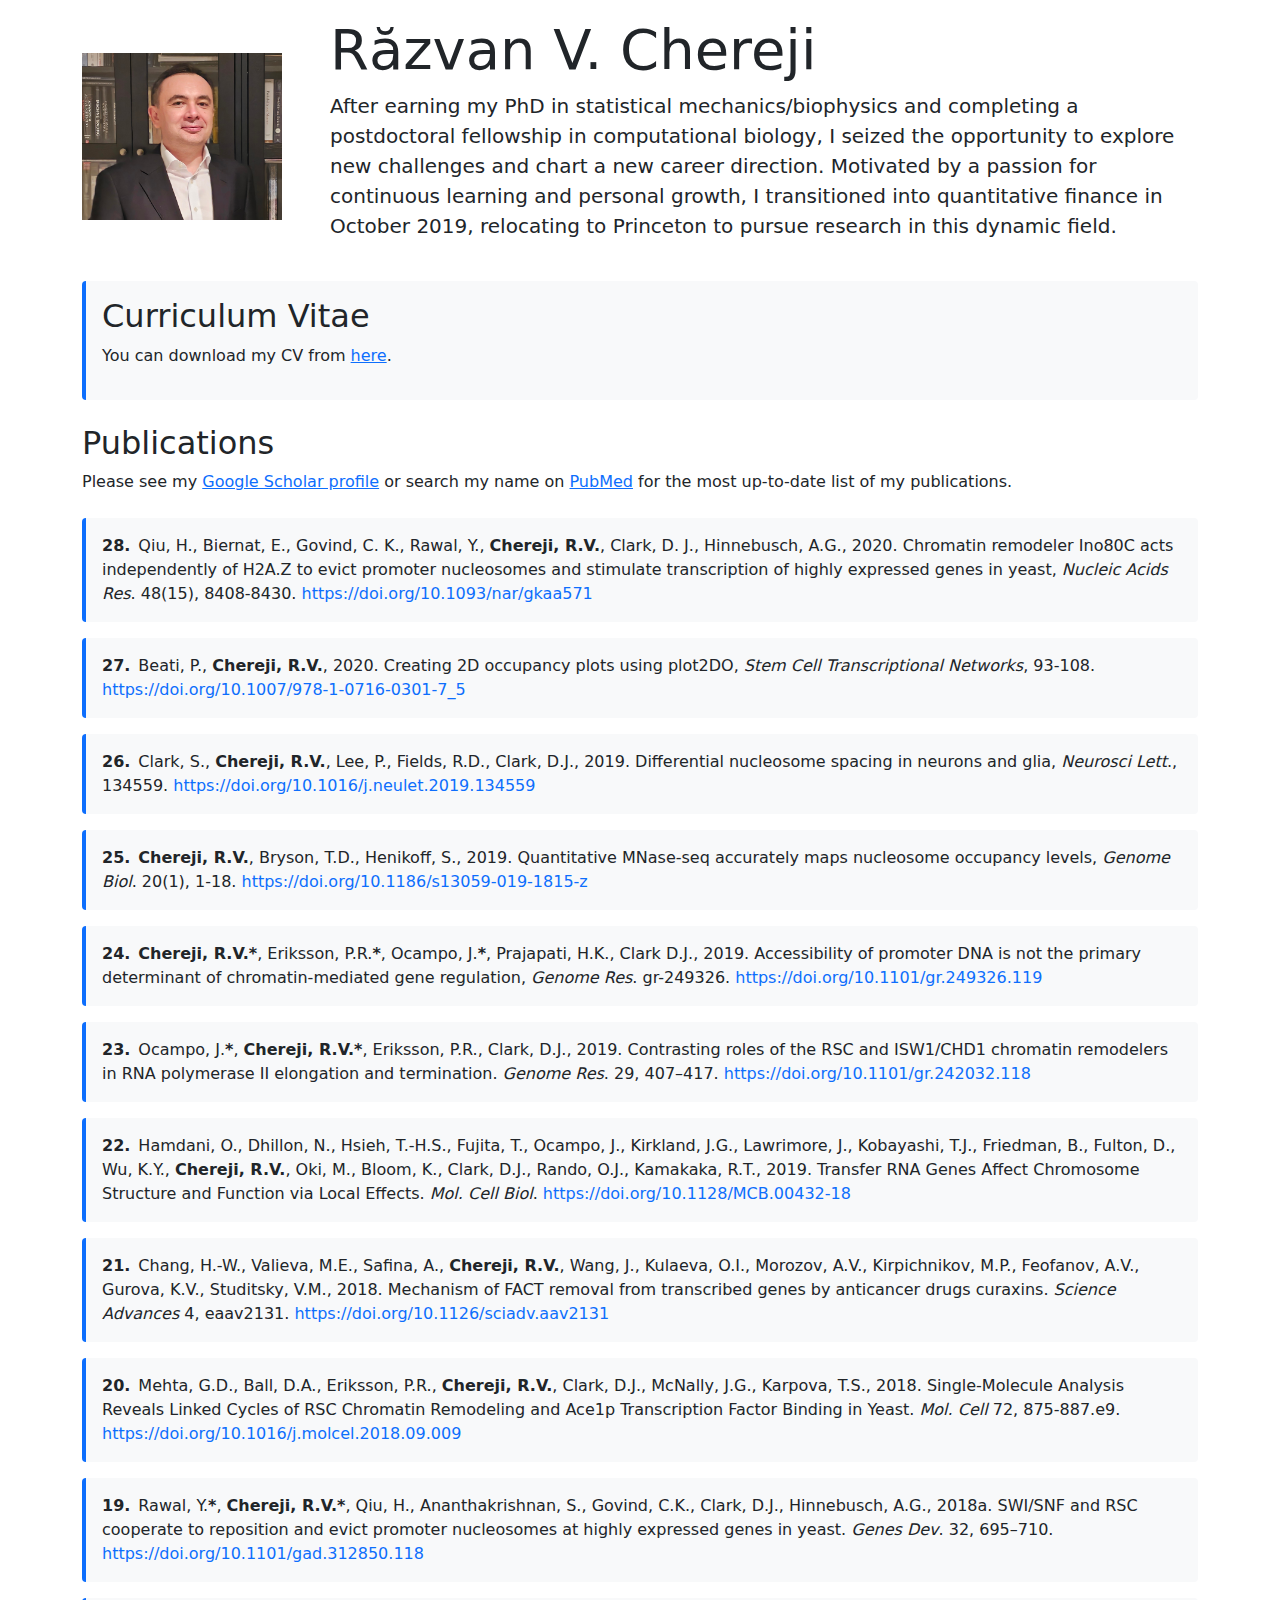
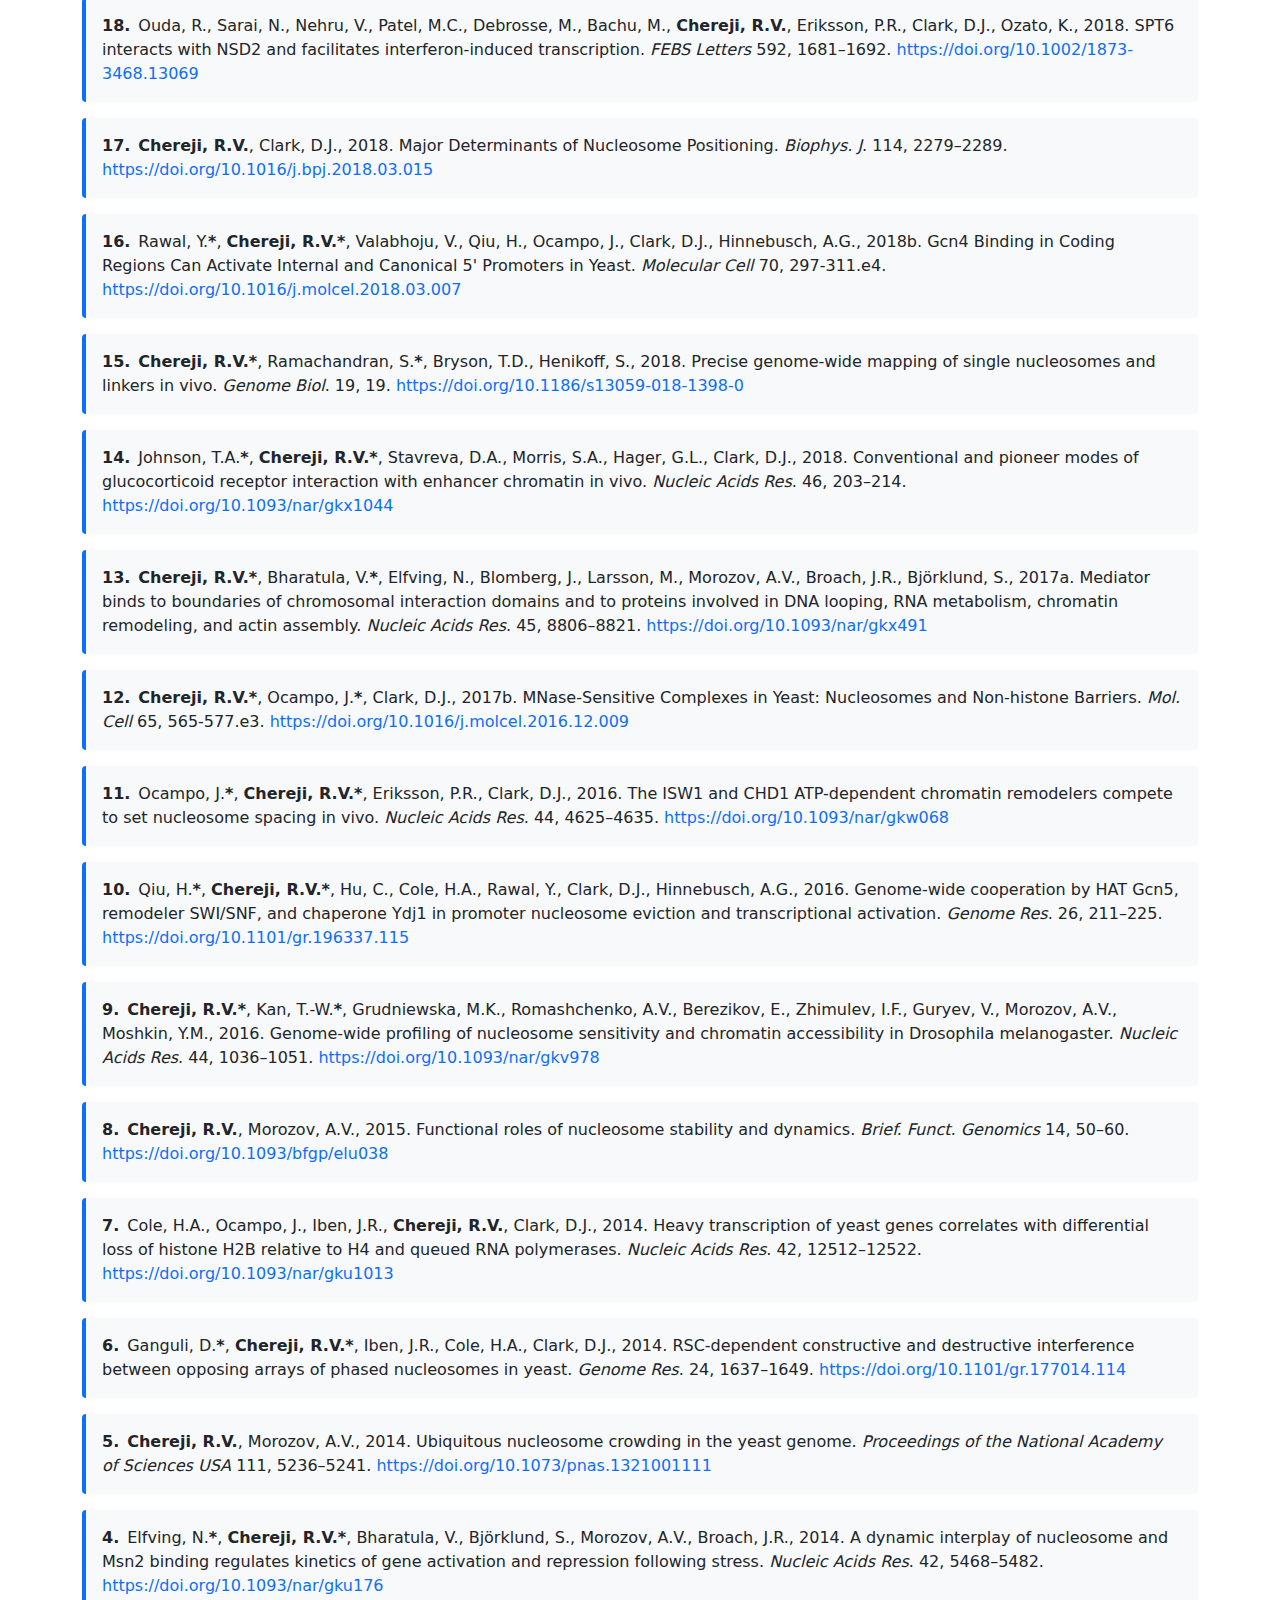
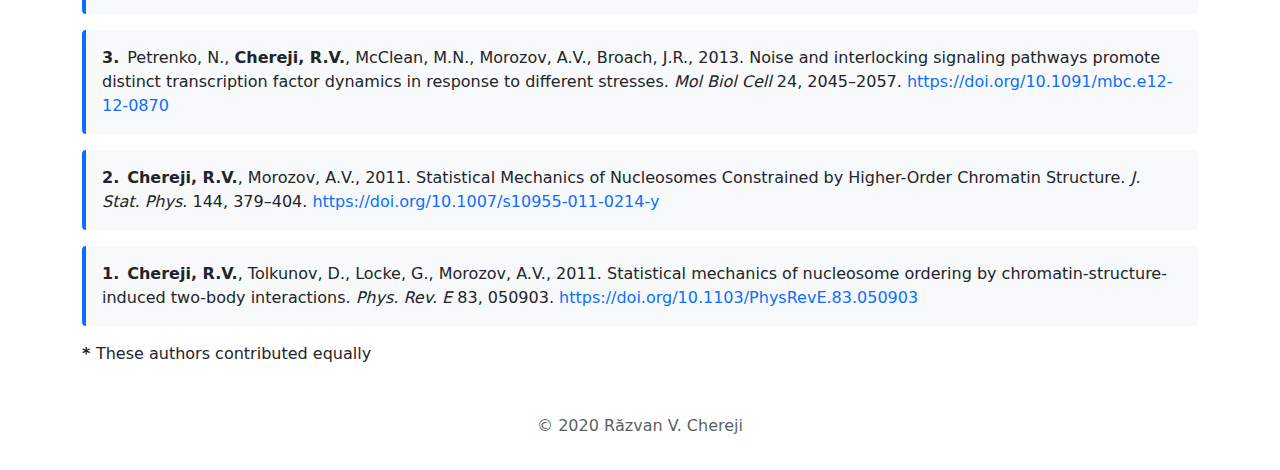
==== commit 4651c338: "Update index.html" ====
--- a/index.html
+++ b/index.html
@@ -1,90 +1,184 @@
-<!DOCTYPE html PUBLIC "-//W3C//DTD XHTML 1.0 Transitional//EN" "http://www.w3.org/TR/xhtml1/DTD/xhtml1-transitional.dtd">
-<html xmlns="http://www.w3.org/1999/xhtml">
-<head>
-<meta http-equiv="Content-Type" content="text/html; charset=utf-8" />
-<title>Răzvan V. Chereji</title>
-<link href='https://fonts.googleapis.com/css?family=Palanquin:100' rel='stylesheet' type='text/css'>
-<style type="text/css">
-body {
-	font-family: 'Palanquin', sans-serif;
-	font-size: 24px;
-	line-height: 1.5;
-}
-.header_text {
-	font-family: 'Palanquin', sans-serif;
-	font-size: 26px;
-	font-weight: bold;
-}
-.email_image {
-	vertical-align: middle;
-}	
-.text1 .main_header_text {
-	font-family: 'Palanquin', sans-serif;
-	font-size: 45px;
-}
-.text1 .header_text_small {
-	font-family: 'Palanquin', sans-serif;
-	font-size: 24px;
-}
-::selection {
-    color: red; 
-    background: yellow;
-}
-
-#wrapper {
-    max-width: 1280px;
-    margin: 0 auto;
-}
-</style>
-</head>
-
-<body>
-<div id="wrapper">
-<div class="text1">
-  <p><img src="Razvan2.jpg" height="230" alt="image" align="left" style="display:inline;margin:18px 30px 0px 0px;"/>
-    <span class="main_header_text"><font color = "Brown">R&#x00103;zvan V. Chereji</font></span><br>
-After earning my PhD in statistical mechanics/biophysics and completing a postdoctoral fellowship in computational biology, I seized the opportunity to explore new challenges and chart a new career direction. Motivated by a passion for continuous learning and personal growth, I transitioned into quantitative finance in October 2019, relocating to Princeton to pursue research in this dynamic field.
-</p>
-
-<p><span class="header_text"><font color = "Brown">Curriculum Vitae</font></span><br>
-You can download my CV from <a href="http://rchereji.github.io/cv.pdf">here</a>.</p>
-
-<span class="header_text"><font color = "Brown">Publications</font></span><br>
-(Please see my <a href="https://scholar.google.com/citations?user=DCuOYggAAAAJ&hl=en">Google Scholar profile</a> or search my name on <a href="https://www.ncbi.nlm.nih.gov/pubmed/?term=Chereji+RV">PubMed</a> for the most up-to-date list of my publications.)<br>
-<div class="csl-bib-body" style="line-height: 1.35; margin-left: 2em; text-indent:-2em;">
-  <div class="csl-entry">28. Qiu, H., Biernat, E., Govind, C. K., Rawal, Y., <strong>Chereji, R.V.</strong>, Clark, D. J., Hinnebusch, A. G., 2020. Chromatin remodeler Ino80C acts independently of H2A. Z to evict promoter nucleosomes and stimulate transcription of highly expressed genes in yeast, Nucleic Acids Res. 48(15), 8408-8430. <a href="https://doi.org/10.1093/nar/gkaa571">https://doi.org/10.1093/nar/gkaa571</a></div>
-  <div class="csl-entry">27. Beati, P., <strong>Chereji, R.V.</strong>, 2020. Creating 2D occupancy plots using plot2DO, Stem Cell Transcriptional Networks, 93-108. <a href="https://doi.org/10.1007/978-1-0716-0301-7_5">https://doi.org/10.1007/978-1-0716-0301-7_5</a></div>
-  <div class="csl-entry">26. Clark, S., <strong>Chereji, R.V.</strong>, Lee, P., Fields, R.D., Clark, D.J., 2019. Differential nucleosome spacing in neurons and glia, Neurosci Lett., 134559. <a href="https://doi.org/10.1016/j.neulet.2019.134559">https://doi.org/10.1016/j.neulet.2019.134559</a></div>
-  <div class="csl-entry">25. <strong>Chereji, R.V.</strong>, Bryson, T.D., Henikoff, S., 2019. Quantitative MNase-seq accurately maps nucleosome occupancy levels, Genome Biol. 20(1), 1-18. <a href="https://doi.org/10.1186/s13059-019-1815-z">https://doi.org/10.1186/s13059-019-1815-z</a></div>
-  <div class="csl-entry">24. <strong>Chereji, R.V.*</strong>, Eriksson, P.R.<strong>*</strong>, Ocampo, J.<strong>*</strong>, Prajapati, H.K., Clark D.J., 2019. Accessibility of promoter DNA is not the primary determinant of chromatin-mediated gene regulation, Genome Res. gr-249326. <a href="https://doi.org/10.1101/gr.249326.119">https://doi.org/10.1101/gr.249326.119</a></div>
-  <div class="csl-entry">23. Ocampo, J.<strong>*</strong>, <strong>Chereji, R.V.*</strong>, Eriksson, P.R., Clark, D.J., 2019. Contrasting roles of the RSC and ISW1/CHD1 chromatin remodelers in RNA polymerase II elongation and termination. Genome Res. 29, 407–417. <a href="https://doi.org/10.1101/gr.242032.118">https://doi.org/10.1101/gr.242032.118</a></div>
-  <div class="csl-entry">22. Hamdani, O., Dhillon, N., Hsieh, T.-H.S., Fujita, T., Ocampo, J., Kirkland, J.G., Lawrimore, J., Kobayashi, T.J., Friedman, B., Fulton, D., Wu, K.Y., <strong>Chereji, R.V.</strong>, Oki, M., Bloom, K., Clark, D.J., Rando, O.J., Kamakaka, R.T., 2019. Transfer RNA Genes Affect Chromosome Structure and Function via Local Effects. Mol. Cell Biol. <a href="https://doi.org/10.1128/MCB.00432-18">https://doi.org/10.1128/MCB.00432-18</a></div>
-  <div class="csl-entry">21. Chang, H.-W., Valieva, M.E., Safina, A., <strong>Chereji, R.V.</strong>, Wang, J., Kulaeva, O.I., Morozov, A.V., Kirpichnikov, M.P., Feofanov, A.V., Gurova, K.V., Studitsky, V.M., 2018. Mechanism of FACT removal from transcribed genes by anticancer drugs curaxins. Science Advances 4, eaav2131. <a href="https://doi.org/10.1126/sciadv.aav2131">https://doi.org/10.1126/sciadv.aav2131</a></div>
-  <div class="csl-entry">20. Mehta, G.D., Ball, D.A., Eriksson, P.R., <strong>Chereji, R.V.</strong>, Clark, D.J., McNally, J.G., Karpova, T.S., 2018. Single-Molecule Analysis Reveals Linked Cycles of RSC Chromatin Remodeling and Ace1p Transcription Factor Binding in Yeast. Mol. Cell 72, 875-887.e9. <a href="https://doi.org/10.1016/j.molcel.2018.09.009">https://doi.org/10.1016/j.molcel.2018.09.009</a></div>
-  <div class="csl-entry">19. Rawal, Y.<strong>*</strong>, <strong>Chereji, R.V.*</strong>, Qiu, H., Ananthakrishnan, S., Govind, C.K., Clark, D.J., Hinnebusch, A.G., 2018a. SWI/SNF and RSC cooperate to reposition and evict promoter nucleosomes at highly expressed genes in yeast. Genes Dev. 32, 695–710. <a href="https://doi.org/10.1101/gad.312850.118">https://doi.org/10.1101/gad.312850.118</a></div>
-  <div class="csl-entry">18. Ouda, R., Sarai, N., Nehru, V., Patel, M.C., Debrosse, M., Bachu, M., <strong>Chereji, R.V.</strong>, Eriksson, P.R., Clark, D.J., Ozato, K., 2018. SPT6 interacts with NSD2 and facilitates interferon-induced transcription. FEBS Letters 592, 1681–1692. <a href="https://doi.org/10.1002/1873-3468.13069">https://doi.org/10.1002/1873-3468.13069</a></div>
-  <div class="csl-entry">17. <strong>Chereji, R.V.</strong>, Clark, D.J., 2018. Major Determinants of Nucleosome Positioning. Biophys. J. 114, 2279–2289. <a href="https://doi.org/10.1016/j.bpj.2018.03.015">https://doi.org/10.1016/j.bpj.2018.03.015</a></div>
-  <div class="csl-entry">16. Rawal, Y.<strong>*</strong>, <strong>Chereji, R.V.*</strong>, Valabhoju, V., Qiu, H., Ocampo, J., Clark, D.J., Hinnebusch, A.G., 2018b. Gcn4 Binding in Coding Regions Can Activate Internal and Canonical 5' Promoters in Yeast. Molecular Cell 70, 297-311.e4. <a href="https://doi.org/10.1016/j.molcel.2018.03.007">https://doi.org/10.1016/j.molcel.2018.03.007</a></div>
-  <div class="csl-entry">15. <strong>Chereji, R.V.*</strong>, Ramachandran, S.<strong>*</strong>, Bryson, T.D., Henikoff, S., 2018. Precise genome-wide mapping of single nucleosomes and linkers in vivo. Genome Biol. 19, 19. <a href="https://doi.org/10.1186/s13059-018-1398-0">https://doi.org/10.1186/s13059-018-1398-0</a></div>
-  <div class="csl-entry">14. Johnson, T.A.<strong>*</strong>, <strong>Chereji, R.V.*</strong>, Stavreva, D.A., Morris, S.A., Hager, G.L., Clark, D.J., 2018. Conventional and pioneer modes of glucocorticoid receptor interaction with enhancer chromatin in vivo. Nucleic Acids Res. 46, 203–214. <a href="https://doi.org/10.1093/nar/gkx1044">https://doi.org/10.1093/nar/gkx1044</a></div>
-  <div class="csl-entry">13. <strong>Chereji, R.V.*</strong>, Bharatula, V.<strong>*</strong>, Elfving, N., Blomberg, J., Larsson, M., Morozov, A.V., Broach, J.R., Björklund, S., 2017a. Mediator binds to boundaries of chromosomal interaction domains and to proteins involved in DNA looping, RNA metabolism, chromatin remodeling, and actin assembly. Nucleic Acids Res. 45, 8806–8821. <a href="https://doi.org/10.1093/nar/gkx491">https://doi.org/10.1093/nar/gkx491</a></div>
-  <div class="csl-entry">12. <strong>Chereji, R.V.*</strong>, Ocampo, J.<strong>*</strong>, Clark, D.J., 2017b. MNase-Sensitive Complexes in Yeast: Nucleosomes and Non-histone Barriers. Mol. Cell 65, 565-577.e3. <a href="https://doi.org/10.1016/j.molcel.2016.12.009">https://doi.org/10.1016/j.molcel.2016.12.009</a></div>
-  <div class="csl-entry">11. Ocampo, J.<strong>*</strong>, <strong>Chereji, R.V.*</strong>, Eriksson, P.R., Clark, D.J., 2016. The ISW1 and CHD1 ATP-dependent chromatin remodelers compete to set nucleosome spacing in vivo. Nucleic Acids Res. 44, 4625–4635. <a href="https://doi.org/10.1093/nar/gkw068">https://doi.org/10.1093/nar/gkw068</a></div>
-  <div class="csl-entry">10. Qiu, H.<strong>*</strong>, <strong>Chereji, R.V.*</strong>, Hu, C., Cole, H.A., Rawal, Y., Clark, D.J., Hinnebusch, A.G., 2016. Genome-wide cooperation by HAT Gcn5, remodeler SWI/SNF, and chaperone Ydj1 in promoter nucleosome eviction and transcriptional activation. Genome Res. 26, 211–225. <a href="https://doi.org/10.1101/gr.196337.115">https://doi.org/10.1101/gr.196337.115</a></div>
-  <div class="csl-entry">9. <strong>Chereji, R.V.*</strong>, Kan, T.-W.<strong>*</strong>, Grudniewska, M.K., Romashchenko, A.V., Berezikov, E., Zhimulev, I.F., Guryev, V., Morozov, A.V., Moshkin, Y.M., 2016. Genome-wide profiling of nucleosome sensitivity and chromatin accessibility in Drosophila melanogaster. Nucleic Acids Res. 44, 1036–1051. <a href="https://doi.org/10.1093/nar/gkv978">https://doi.org/10.1093/nar/gkv978</a></div>
-  <div class="csl-entry">8. <strong>Chereji, R.V.</strong>, Morozov, A.V., 2015. Functional roles of nucleosome stability and dynamics. Brief. Funct. Genomics 14, 50–60. <a href="https://doi.org/10.1093/bfgp/elu038">https://doi.org/10.1093/bfgp/elu038</a></div>
-  <div class="csl-entry">7. Cole, H.A., Ocampo, J., Iben, J.R., <strong>Chereji, R.V.</strong>, Clark, D.J., 2014. Heavy transcription of yeast genes correlates with differential loss of histone H2B relative to H4 and queued RNA polymerases. Nucleic Acids Res. 42, 12512–12522. <a href="https://doi.org/10.1093/nar/gku1013">https://doi.org/10.1093/nar/gku1013</a></div>
-  <div class="csl-entry">6. Ganguli, D.<strong>*</strong>, <strong>Chereji, R.V.*</strong>, Iben, J.R., Cole, H.A., Clark, D.J., 2014. RSC-dependent constructive and destructive interference between opposing arrays of phased nucleosomes in yeast. Genome Res. 24, 1637–1649. <a href="https://doi.org/10.1101/gr.177014.114">https://doi.org/10.1101/gr.177014.114</a></div>
-  <div class="csl-entry">5. <strong>Chereji, R.V.</strong>, Morozov, A.V., 2014. Ubiquitous nucleosome crowding in the yeast genome. Proceedings of the National Academy of Sciences USA 111, 5236–5241. <a href="https://doi.org/10.1073/pnas.1321001111">https://doi.org/10.1073/pnas.1321001111</a></div>
-  <div class="csl-entry">4. Elfving, N.<strong>*</strong>, <strong>Chereji, R.V.*</strong>, Bharatula, V., Björklund, S., Morozov, A.V., Broach, J.R., 2014. A dynamic interplay of nucleosome and Msn2 binding regulates kinetics of gene activation and repression following stress. Nucleic Acids Res. 42, 5468–5482. <a href="https://doi.org/10.1093/nar/gku176">https://doi.org/10.1093/nar/gku176</a></div>
-  <div class="csl-entry">3. Petrenko, N., <strong>Chereji, R.V.</strong>, McClean, M.N., Morozov, A.V., Broach, J.R., 2013. Noise and interlocking signaling pathways promote distinct transcription factor dynamics in response to different stresses. Mol Biol Cell 24, 2045–2057. <a href="https://doi.org/10.1091/mbc.e12-12-0870">https://doi.org/10.1091/mbc.e12-12-0870</a></div>
-  <div class="csl-entry">2. <strong>Chereji, R.V.</strong>, Morozov, A.V., 2011. Statistical Mechanics of Nucleosomes Constrained by Higher-Order Chromatin Structure. J. Stat. Phys. 144, 379–404. <a href="https://doi.org/10.1007/s10955-011-0214-y">https://doi.org/10.1007/s10955-011-0214-y</a></div>
-  <div class="csl-entry">1. <strong>Chereji, R.V.</strong>, Tolkunov, D., Locke, G., Morozov, A.V., 2011. Statistical mechanics of nucleosome ordering by chromatin-structure-induced two-body interactions. Phys. Rev. E 83, 050903. <a href="https://doi.org/10.1103/PhysRevE.83.050903">https://doi.org/10.1103/PhysRevE.83.050903</a></div>
-  <div class="csl-entry">
-    <p><strong>* </strong>These authors contributed equally</p>
-  </div>
-</div>
-</div>
-</div>
-</body>
-</html>
+<!doctype html>
+<html lang="en">
+<head>
+  <meta charset="utf-8">
+  <meta name="viewport" content="width=device-width, initial-scale=1">
+  <title>Răzvan V. Chereji</title>
+  <link href="https://cdn.jsdelivr.net/npm/bootstrap@5.3.3/dist/css/bootstrap.min.css" rel="stylesheet" integrity="sha384-QWTKZyjpPEjISv5WaRU9OFeRpok6YctnYmDr5pNlyT2bRjXh0JMhjY6hW+ALEwIH" crossorigin="anonymous">
+  <style>
+    body {
+      padding-top: 1rem;
+      padding-bottom: 1rem;
+    }
+    .profile-img {
+      max-width: 200px;
+      height: auto;
+      margin-bottom: 1rem;
+    }
+    .publication-item {
+      margin-bottom: 1rem;
+      padding: 1rem;
+      border-left: 4px solid #0d6efd; /* Bootstrap primary color */
+      background-color: #f8f9fa; /* Light background */
+      border-radius: 0.25rem;
+      transition: transform 0.2s ease-in-out; /* Add transition for smooth effect */
+    }
+    .publication-item:hover {
+        transform: translateX(5px); /* Move item slightly to the right on hover */
+    }
+    .cv-section {
+        border-left: 4px solid #0d6efd; /* Bootstrap primary color */
+        background-color: #f8f9fa; /* Light background */
+        border-radius: 0.25rem;
+        transition: transform 0.2s ease-in-out; /* Add transition for smooth effect */
+    }
+    .cv-section:hover {
+        transform: translateX(5px); /* Move item slightly to the right on hover */
+    }
+    .publication-item a {
+        text-decoration: none;
+    }
+    .publication-item a:hover {
+        text-decoration: underline;
+    }
+    .publication-counter {
+        /* display: none; */ /* Re-enabled counter */
+        font-weight: bold;
+        margin-right: 0.5em;
+    }
+    @media (min-width: 768px) {
+      .profile-img {
+        margin-right: 1.5rem;
+        margin-bottom: 0;
+      }
+    }
+  </style>
+</head>
+<body>
+
+  <div class="container">
+    <!-- Header Section -->
+    <header class="row mb-4 align-items-center">
+      <div class="col-md-auto text-center text-md-start">
+        <img src="Razvan2.jpg" alt="Răzvan V. Chereji" class="profile-img">
+      </div>
+      <div class="col-md">
+        <h1 class="display-4">Răzvan V. Chereji</h1>
+        <p class="lead">
+          After earning my PhD in statistical mechanics/biophysics and completing a postdoctoral fellowship in computational biology, I seized the opportunity to explore new challenges and chart a new career direction. Motivated by a passion for continuous learning and personal growth, I transitioned into quantitative finance in October 2019, relocating to Princeton to pursue research in this dynamic field.
+        </p>
+      </div>
+    </header>
+
+    <!-- CV Section -->
+    <section class="mb-4 p-3 cv-section">
+      <h2>Curriculum Vitae</h2>
+      <p>You can download my CV from <a href="cv.pdf" target="_blank" rel="noopener noreferrer">here</a>.</p>
+    </section>
+
+    <!-- Publications Section -->
+    <section id="publications">
+      <h2>Publications</h2>
+      <p>
+        Please see my <a href="https://scholar.google.com/citations?user=DCuOYggAAAAJ&hl=en" target="_blank" rel="noopener noreferrer">Google Scholar profile</a> or search my name on <a href="https://www.ncbi.nlm.nih.gov/pubmed/?term=Chereji+RV" target="_blank" rel="noopener noreferrer">PubMed</a> for the most up-to-date list of my publications.
+      </p>
+
+      <div class="publications-list mt-4">
+        <!-- Publication items will be dynamically added or listed here -->
+        <div class="publication-item">
+            <span class="publication-counter">28.</span>Qiu, H., Biernat, E., Govind, C. K., Rawal, Y., <strong>Chereji, R.V.</strong>, Clark, D. J., Hinnebusch, A.G., 2020. Chromatin remodeler Ino80C acts independently of H2A.Z to evict promoter nucleosomes and stimulate transcription of highly expressed genes in yeast, <em>Nucleic Acids Res</em>. 48(15), 8408-8430. <a href="https://doi.org/10.1093/nar/gkaa571" target="_blank" rel="noopener noreferrer">https://doi.org/10.1093/nar/gkaa571</a>
+        </div>
+        <div class="publication-item">
+            <span class="publication-counter">27.</span>Beati, P., <strong>Chereji, R.V.</strong>, 2020. Creating 2D occupancy plots using plot2DO, <em>Stem Cell Transcriptional Networks</em>, 93-108. <a href="https://doi.org/10.1007/978-1-0716-0301-7_5" target="_blank" rel="noopener noreferrer">https://doi.org/10.1007/978-1-0716-0301-7_5</a>
+        </div>
+        <div class="publication-item">
+            <span class="publication-counter">26.</span>Clark, S., <strong>Chereji, R.V.</strong>, Lee, P., Fields, R.D., Clark, D.J., 2019. Differential nucleosome spacing in neurons and glia, <em>Neurosci Lett</em>., 134559. <a href="https://doi.org/10.1016/j.neulet.2019.134559" target="_blank" rel="noopener noreferrer">https://doi.org/10.1016/j.neulet.2019.134559</a>
+        </div>
+        <div class="publication-item">
+            <span class="publication-counter">25.</span><strong>Chereji, R.V.</strong>, Bryson, T.D., Henikoff, S., 2019. Quantitative MNase-seq accurately maps nucleosome occupancy levels, <em>Genome Biol</em>. 20(1), 1-18. <a href="https://doi.org/10.1186/s13059-019-1815-z" target="_blank" rel="noopener noreferrer">https://doi.org/10.1186/s13059-019-1815-z</a>
+        </div>
+        <div class="publication-item">
+            <span class="publication-counter">24.</span><strong>Chereji, R.V.*</strong>, Eriksson, P.R.<strong>*</strong>, Ocampo, J.<strong>*</strong>, Prajapati, H.K., Clark D.J., 2019. Accessibility of promoter DNA is not the primary determinant of chromatin-mediated gene regulation, <em>Genome Res</em>. gr-249326. <a href="https://doi.org/10.1101/gr.249326.119" target="_blank" rel="noopener noreferrer">https://doi.org/10.1101/gr.249326.119</a>
+        </div>
+        <div class="publication-item">
+            <span class="publication-counter">23.</span>Ocampo, J.<strong>*</strong>, <strong>Chereji, R.V.*</strong>, Eriksson, P.R., Clark, D.J., 2019. Contrasting roles of the RSC and ISW1/CHD1 chromatin remodelers in RNA polymerase II elongation and termination. <em>Genome Res</em>. 29, 407–417. <a href="https://doi.org/10.1101/gr.242032.118" target="_blank" rel="noopener noreferrer">https://doi.org/10.1101/gr.242032.118</a>
+        </div>
+        <div class="publication-item">
+            <span class="publication-counter">22.</span>Hamdani, O., Dhillon, N., Hsieh, T.-H.S., Fujita, T., Ocampo, J., Kirkland, J.G., Lawrimore, J., Kobayashi, T.J., Friedman, B., Fulton, D., Wu, K.Y., <strong>Chereji, R.V.</strong>, Oki, M., Bloom, K., Clark, D.J., Rando, O.J., Kamakaka, R.T., 2019. Transfer RNA Genes Affect Chromosome Structure and Function via Local Effects. <em>Mol. Cell Biol</em>. <a href="https://doi.org/10.1128/MCB.00432-18" target="_blank" rel="noopener noreferrer">https://doi.org/10.1128/MCB.00432-18</a>
+        </div>
+        <div class="publication-item">
+            <span class="publication-counter">21.</span>Chang, H.-W., Valieva, M.E., Safina, A., <strong>Chereji, R.V.</strong>, Wang, J., Kulaeva, O.I., Morozov, A.V., Kirpichnikov, M.P., Feofanov, A.V., Gurova, K.V., Studitsky, V.M., 2018. Mechanism of FACT removal from transcribed genes by anticancer drugs curaxins. <em>Science Advances</em> 4, eaav2131. <a href="https://doi.org/10.1126/sciadv.aav2131" target="_blank" rel="noopener noreferrer">https://doi.org/10.1126/sciadv.aav2131</a>
+        </div>
+        <div class="publication-item">
+            <span class="publication-counter">20.</span>Mehta, G.D., Ball, D.A., Eriksson, P.R., <strong>Chereji, R.V.</strong>, Clark, D.J., McNally, J.G., Karpova, T.S., 2018. Single-Molecule Analysis Reveals Linked Cycles of RSC Chromatin Remodeling and Ace1p Transcription Factor Binding in Yeast. <em>Mol. Cell</em> 72, 875-887.e9. <a href="https://doi.org/10.1016/j.molcel.2018.09.009" target="_blank" rel="noopener noreferrer">https://doi.org/10.1016/j.molcel.2018.09.009</a>
+        </div>
+        <div class="publication-item">
+            <span class="publication-counter">19.</span>Rawal, Y.<strong>*</strong>, <strong>Chereji, R.V.*</strong>, Qiu, H., Ananthakrishnan, S., Govind, C.K., Clark, D.J., Hinnebusch, A.G., 2018a. SWI/SNF and RSC cooperate to reposition and evict promoter nucleosomes at highly expressed genes in yeast. <em>Genes Dev</em>. 32, 695–710. <a href="https://doi.org/10.1101/gad.312850.118" target="_blank" rel="noopener noreferrer">https://doi.org/10.1101/gad.312850.118</a>
+        </div>
+        <div class="publication-item">
+            <span class="publication-counter">18.</span>Ouda, R., Sarai, N., Nehru, V., Patel, M.C., Debrosse, M., Bachu, M., <strong>Chereji, R.V.</strong>, Eriksson, P.R., Clark, D.J., Ozato, K., 2018. SPT6 interacts with NSD2 and facilitates interferon-induced transcription. <em>FEBS Letters</em> 592, 1681–1692. <a href="https://doi.org/10.1002/1873-3468.13069" target="_blank" rel="noopener noreferrer">https://doi.org/10.1002/1873-3468.13069</a>
+        </div>
+        <div class="publication-item">
+            <span class="publication-counter">17.</span><strong>Chereji, R.V.</strong>, Clark, D.J., 2018. Major Determinants of Nucleosome Positioning. <em>Biophys. J</em>. 114, 2279–2289. <a href="https://doi.org/10.1016/j.bpj.2018.03.015" target="_blank" rel="noopener noreferrer">https://doi.org/10.1016/j.bpj.2018.03.015</a>
+        </div>
+        <div class="publication-item">
+            <span class="publication-counter">16.</span>Rawal, Y.<strong>*</strong>, <strong>Chereji, R.V.*</strong>, Valabhoju, V., Qiu, H., Ocampo, J., Clark, D.J., Hinnebusch, A.G., 2018b. Gcn4 Binding in Coding Regions Can Activate Internal and Canonical 5' Promoters in Yeast. <em>Molecular Cell</em> 70, 297-311.e4. <a href="https://doi.org/10.1016/j.molcel.2018.03.007" target="_blank" rel="noopener noreferrer">https://doi.org/10.1016/j.molcel.2018.03.007</a>
+        </div>
+        <div class="publication-item">
+            <span class="publication-counter">15.</span><strong>Chereji, R.V.*</strong>, Ramachandran, S.<strong>*</strong>, Bryson, T.D., Henikoff, S., 2018. Precise genome-wide mapping of single nucleosomes and linkers in vivo. <em>Genome Biol</em>. 19, 19. <a href="https://doi.org/10.1186/s13059-018-1398-0" target="_blank" rel="noopener noreferrer">https://doi.org/10.1186/s13059-018-1398-0</a>
+        </div>
+        <div class="publication-item">
+            <span class="publication-counter">14.</span>Johnson, T.A.<strong>*</strong>, <strong>Chereji, R.V.*</strong>, Stavreva, D.A., Morris, S.A., Hager, G.L., Clark, D.J., 2018. Conventional and pioneer modes of glucocorticoid receptor interaction with enhancer chromatin in vivo. <em>Nucleic Acids Res</em>. 46, 203–214. <a href="https://doi.org/10.1093/nar/gkx1044" target="_blank" rel="noopener noreferrer">https://doi.org/10.1093/nar/gkx1044</a>
+        </div>
+        <div class="publication-item">
+            <span class="publication-counter">13.</span><strong>Chereji, R.V.*</strong>, Bharatula, V.<strong>*</strong>, Elfving, N., Blomberg, J., Larsson, M., Morozov, A.V., Broach, J.R., Björklund, S., 2017a. Mediator binds to boundaries of chromosomal interaction domains and to proteins involved in DNA looping, RNA metabolism, chromatin remodeling, and actin assembly. <em>Nucleic Acids Res</em>. 45, 8806–8821. <a href="https://doi.org/10.1093/nar/gkx491" target="_blank" rel="noopener noreferrer">https://doi.org/10.1093/nar/gkx491</a>
+        </div>
+        <div class="publication-item">
+            <span class="publication-counter">12.</span><strong>Chereji, R.V.*</strong>, Ocampo, J.<strong>*</strong>, Clark, D.J., 2017b. MNase-Sensitive Complexes in Yeast: Nucleosomes and Non-histone Barriers. <em>Mol. Cell</em> 65, 565-577.e3. <a href="https://doi.org/10.1016/j.molcel.2016.12.009" target="_blank" rel="noopener noreferrer">https://doi.org/10.1016/j.molcel.2016.12.009</a>
+        </div>
+        <div class="publication-item">
+            <span class="publication-counter">11.</span>Ocampo, J.<strong>*</strong>, <strong>Chereji, R.V.*</strong>, Eriksson, P.R., Clark, D.J., 2016. The ISW1 and CHD1 ATP-dependent chromatin remodelers compete to set nucleosome spacing in vivo. <em>Nucleic Acids Res</em>. 44, 4625–4635. <a href="https://doi.org/10.1093/nar/gkw068" target="_blank" rel="noopener noreferrer">https://doi.org/10.1093/nar/gkw068</a>
+        </div>
+        <div class="publication-item">
+            <span class="publication-counter">10.</span>Qiu, H.<strong>*</strong>, <strong>Chereji, R.V.*</strong>, Hu, C., Cole, H.A., Rawal, Y., Clark, D.J., Hinnebusch, A.G., 2016. Genome-wide cooperation by HAT Gcn5, remodeler SWI/SNF, and chaperone Ydj1 in promoter nucleosome eviction and transcriptional activation. <em>Genome Res</em>. 26, 211–225. <a href="https://doi.org/10.1101/gr.196337.115" target="_blank" rel="noopener noreferrer">https://doi.org/10.1101/gr.196337.115</a>
+        </div>
+        <div class="publication-item">
+            <span class="publication-counter">9.</span><strong>Chereji, R.V.*</strong>, Kan, T.-W.<strong>*</strong>, Grudniewska, M.K., Romashchenko, A.V., Berezikov, E., Zhimulev, I.F., Guryev, V., Morozov, A.V., Moshkin, Y.M., 2016. Genome-wide profiling of nucleosome sensitivity and chromatin accessibility in Drosophila melanogaster. <em>Nucleic Acids Res</em>. 44, 1036–1051. <a href="https://doi.org/10.1093/nar/gkv978" target="_blank" rel="noopener noreferrer">https://doi.org/10.1093/nar/gkv978</a>
+        </div>
+        <div class="publication-item">
+            <span class="publication-counter">8.</span><strong>Chereji, R.V.</strong>, Morozov, A.V., 2015. Functional roles of nucleosome stability and dynamics. <em>Brief. Funct. Genomics</em> 14, 50–60. <a href="https://doi.org/10.1093/bfgp/elu038" target="_blank" rel="noopener noreferrer">https://doi.org/10.1093/bfgp/elu038</a>
+        </div>
+        <div class="publication-item">
+            <span class="publication-counter">7.</span>Cole, H.A., Ocampo, J., Iben, J.R., <strong>Chereji, R.V.</strong>, Clark, D.J., 2014. Heavy transcription of yeast genes correlates with differential loss of histone H2B relative to H4 and queued RNA polymerases. <em>Nucleic Acids Res</em>. 42, 12512–12522. <a href="https://doi.org/10.1093/nar/gku1013" target="_blank" rel="noopener noreferrer">https://doi.org/10.1093/nar/gku1013</a>
+        </div>
+        <div class="publication-item">
+            <span class="publication-counter">6.</span>Ganguli, D.<strong>*</strong>, <strong>Chereji, R.V.*</strong>, Iben, J.R., Cole, H.A., Clark, D.J., 2014. RSC-dependent constructive and destructive interference between opposing arrays of phased nucleosomes in yeast. <em>Genome Res</em>. 24, 1637–1649. <a href="https://doi.org/10.1101/gr.177014.114" target="_blank" rel="noopener noreferrer">https://doi.org/10.1101/gr.177014.114</a>
+        </div>
+        <div class="publication-item">
+            <span class="publication-counter">5.</span><strong>Chereji, R.V.</strong>, Morozov, A.V., 2014. Ubiquitous nucleosome crowding in the yeast genome. <em>Proceedings of the National Academy of Sciences USA</em> 111, 5236–5241. <a href="https://doi.org/10.1073/pnas.1321001111" target="_blank" rel="noopener noreferrer">https://doi.org/10.1073/pnas.1321001111</a>
+        </div>
+        <div class="publication-item">
+            <span class="publication-counter">4.</span>Elfving, N.<strong>*</strong>, <strong>Chereji, R.V.*</strong>, Bharatula, V., Björklund, S., Morozov, A.V., Broach, J.R., 2014. A dynamic interplay of nucleosome and Msn2 binding regulates kinetics of gene activation and repression following stress. <em>Nucleic Acids Res</em>. 42, 5468–5482. <a href="https://doi.org/10.1093/nar/gku176" target="_blank" rel="noopener noreferrer">https://doi.org/10.1093/nar/gku176</a>
+        </div>
+        <div class="publication-item">
+            <span class="publication-counter">3.</span>Petrenko, N., <strong>Chereji, R.V.</strong>, McClean, M.N., Morozov, A.V., Broach, J.R., 2013. Noise and interlocking signaling pathways promote distinct transcription factor dynamics in response to different stresses. <em>Mol Biol Cell</em> 24, 2045–2057. <a href="https://doi.org/10.1091/mbc.e12-12-0870" target="_blank" rel="noopener noreferrer">https://doi.org/10.1091/mbc.e12-12-0870</a>
+        </div>
+        <div class="publication-item">
+            <span class="publication-counter">2.</span><strong>Chereji, R.V.</strong>, Morozov, A.V., 2011. Statistical Mechanics of Nucleosomes Constrained by Higher-Order Chromatin Structure. <em>J. Stat. Phys</em>. 144, 379–404. <a href="https://doi.org/10.1007/s10955-011-0214-y" target="_blank" rel="noopener noreferrer">https://doi.org/10.1007/s10955-011-0214-y</a>
+        </div>
+        <div class="publication-item">
+            <span class="publication-counter">1.</span><strong>Chereji, R.V.</strong>, Tolkunov, D., Locke, G., Morozov, A.V., 2011. Statistical mechanics of nucleosome ordering by chromatin-structure-induced two-body interactions. <em>Phys. Rev. E</em> 83, 050903. <a href="https://doi.org/10.1103/PhysRevE.83.050903" target="_blank" rel="noopener noreferrer">https://doi.org/10.1103/PhysRevE.83.050903</a>
+        </div>
+        <p><strong>* </strong>These authors contributed equally</p>
+      </div>
+    </section>
+
+    <footer class="text-center text-muted mt-5">
+      <p>&copy; 2020 Răzvan V. Chereji</p>
+    </footer>
+
+  </div>
+
+  <script src="https://cdn.jsdelivr.net/npm/bootstrap@5.3.3/dist/js/bootstrap.bundle.min.js" integrity="sha384-YvpcrYf0tY3lHB60NNkmXc5s9fDVZLESaAA55NDzOxhy9GkcIdslK1eN7N6jIeHz" crossorigin="anonymous"></script>
+</body>
+</html>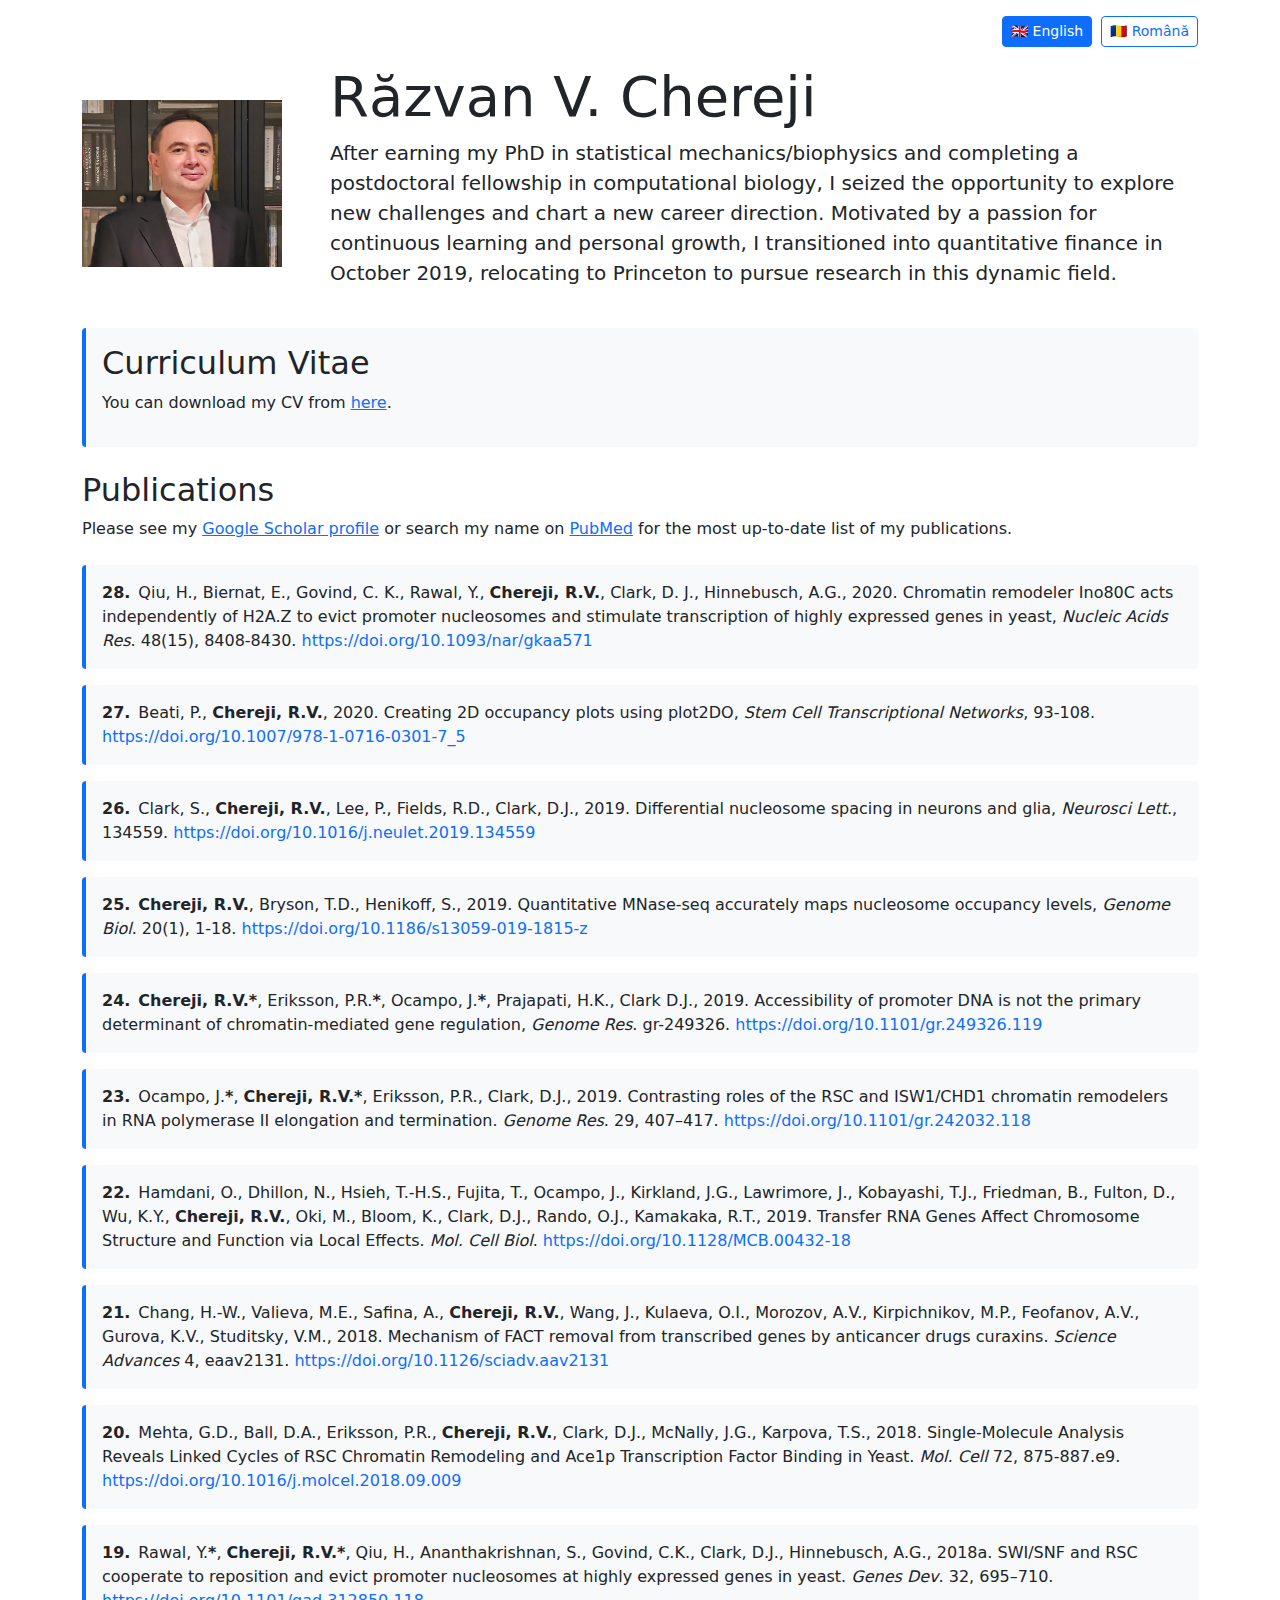
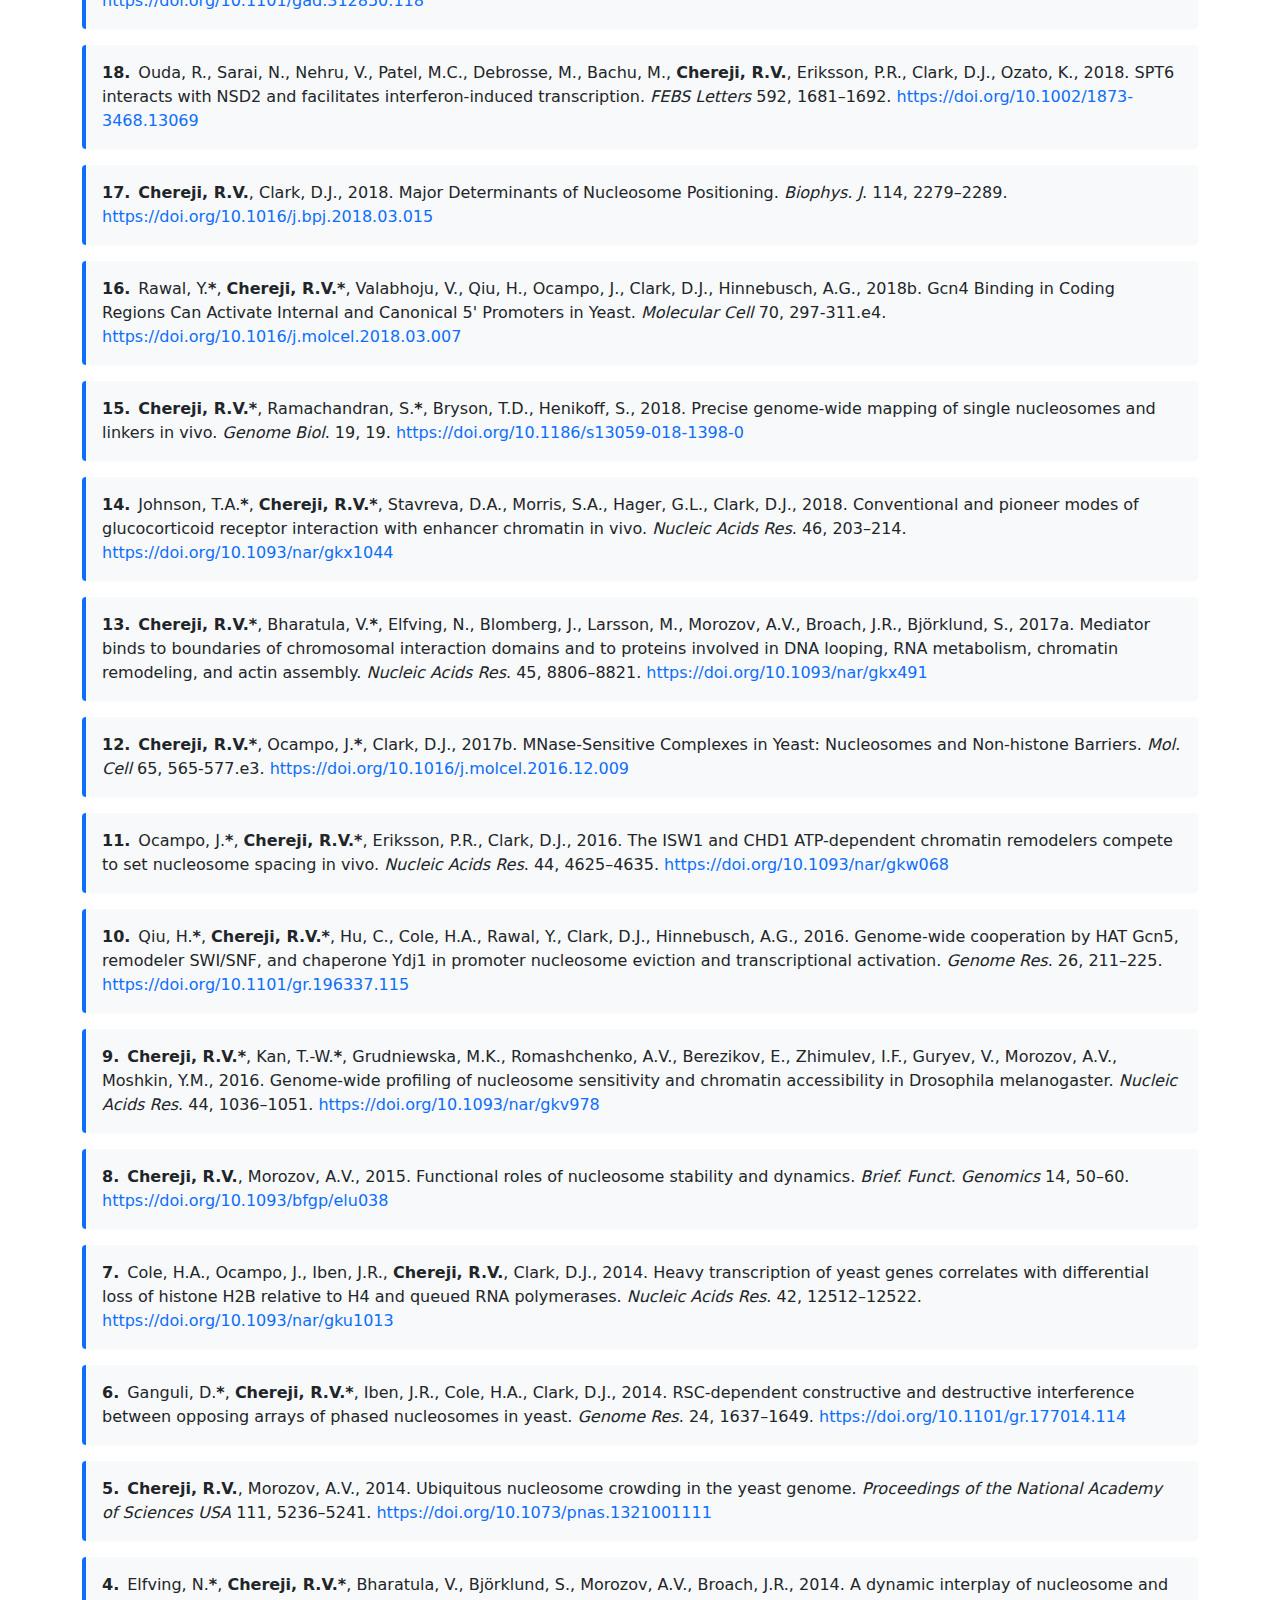
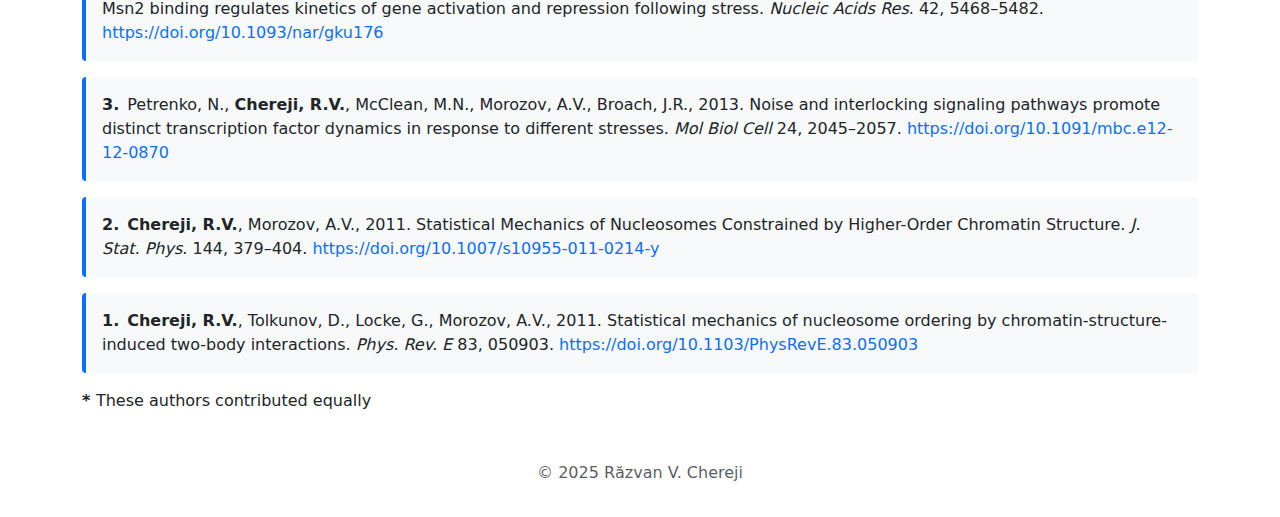
==== commit 6c9f1604: "Update index.html" ====
--- a/index.html
+++ b/index.html
@@ -46,6 +46,11 @@
         font-weight: bold;
         margin-right: 0.5em;
     }
+    .lang-button.active {
+        background-color: #0d6efd; /* Bootstrap primary blue */
+        color: #fff; /* White text */
+        border-color: #0d6efd; /* Match border color */
+    }
     @media (min-width: 768px) {
       .profile-img {
         margin-right: 1.5rem;
@@ -57,6 +62,12 @@
 <body>
 
   <div class="container">
+    <!-- Language Selection -->
+    <div class="text-end mb-3">
+      <button id="lang-en" class="btn btn-sm btn-outline-primary me-1 lang-button" onclick="setLanguage('en')">🇬🇧 English</button>
+      <button id="lang-ro" class="btn btn-sm btn-outline-primary lang-button" onclick="setLanguage('ro')">🇷🇴 Română</button>
+    </div>
+
     <!-- Header Section -->
     <header class="row mb-4 align-items-center">
       <div class="col-md-auto text-center text-md-start">
@@ -64,7 +75,7 @@
       </div>
       <div class="col-md">
         <h1 class="display-4">Răzvan V. Chereji</h1>
-        <p class="lead">
+        <p class="lead" id="intro-text">
           After earning my PhD in statistical mechanics/biophysics and completing a postdoctoral fellowship in computational biology, I seized the opportunity to explore new challenges and chart a new career direction. Motivated by a passion for continuous learning and personal growth, I transitioned into quantitative finance in October 2019, relocating to Princeton to pursue research in this dynamic field.
         </p>
       </div>
@@ -72,14 +83,14 @@
 
     <!-- CV Section -->
     <section class="mb-4 p-3 cv-section">
-      <h2>Curriculum Vitae</h2>
-      <p>You can download my CV from <a href="cv.pdf" target="_blank" rel="noopener noreferrer">here</a>.</p>
+      <h2 id="cv-title">Curriculum Vitae</h2>
+      <p><span id="cv-download-text">You can download my CV from</span> <a href="cv.pdf" target="_blank" rel="noopener noreferrer" id="cv-link">here</a>.</p>
     </section>
 
     <!-- Publications Section -->
     <section id="publications">
-      <h2>Publications</h2>
-      <p>
+      <h2 id="publications-title">Publications</h2>
+      <p id="publications-intro-text">
         Please see my <a href="https://scholar.google.com/citations?user=DCuOYggAAAAJ&hl=en" target="_blank" rel="noopener noreferrer">Google Scholar profile</a> or search my name on <a href="https://www.ncbi.nlm.nih.gov/pubmed/?term=Chereji+RV" target="_blank" rel="noopener noreferrer">PubMed</a> for the most up-to-date list of my publications.
       </p>
 
@@ -174,11 +185,60 @@
     </section>
 
     <footer class="text-center text-muted mt-5">
-      <p>&copy; 2020 Răzvan V. Chereji</p>
+      <p id="footer-text">&copy; 2025 Răzvan V. Chereji</p>
     </footer>
 
   </div>
 
   <script src="https://cdn.jsdelivr.net/npm/bootstrap@5.3.3/dist/js/bootstrap.bundle.min.js" integrity="sha384-YvpcrYf0tY3lHB60NNkmXc5s9fDVZLESaAA55NDzOxhy9GkcIdslK1eN7N6jIeHz" crossorigin="anonymous"></script>
+  <script>
+    const translations = {
+      en: {
+        title: "Răzvan V. Chereji",
+        introText: `After earning my PhD in statistical mechanics/biophysics and completing a postdoctoral fellowship in computational biology, I seized the opportunity to explore new challenges and chart a new career direction. Motivated by a passion for continuous learning and personal growth, I transitioned into quantitative finance in October 2019, relocating to Princeton to pursue research in this dynamic field.`,
+        cvTitle: "Curriculum Vitae",
+        cvDownloadText: "You can download my CV from",
+        cvLinkText: "here",
+        publicationsTitle: "Publications",
+        publicationsIntroHTML: `Please see my <a href="https://scholar.google.com/citations?user=DCuOYggAAAAJ&hl=en" target="_blank" rel="noopener noreferrer">Google Scholar profile</a> or search my name on <a href="https://www.ncbi.nlm.nih.gov/pubmed/?term=Chereji+RV" target="_blank" rel="noopener noreferrer">PubMed</a> for the most up-to-date list of my publications.`,
+        footerText: "&copy; 2025 Răzvan V. Chereji"
+      },
+      ro: {
+        title: "Răzvan V. Chereji", // Name stays the same
+        introText: `După obținerea doctoratului în mecanică statistică/biofizică și finalizarea unui stagiu postdoctoral în biologie computațională, am decis să explorez noi provocări și să îmi reorientez cariera. Motivat de pasiunea pentru învățare continuă și dezvoltare personală, în octombrie 2019 am făcut tranziția către domeniul finanțelor cantitative, mutându-mă în Princeton pentru a continua cercetarea în acest domeniu.`,
+        cvTitle: "Curriculum Vitae", // Often kept in Latin
+        cvDownloadText: "Puteți descărca CV-ul meu de",
+        cvLinkText: "aici",
+        publicationsTitle: "Publicații",
+        publicationsIntroHTML: `Pentru lista cea mai recentă a publicațiilor mele, consultați <a href="https://scholar.google.com/citations?user=DCuOYggAAAAJ&hl=en" target="_blank" rel="noopener noreferrer">profilul meu Google Scholar</a> sau căutați-mă pe <a href="https://www.ncbi.nlm.nih.gov/pubmed/?term=Chereji+RV" target="_blank" rel="noopener noreferrer">PubMed</a>.`, // Made less formal
+        footerText: "&copy; 2025 Răzvan V. Chereji" // Name stays the same
+      }
+    };
+
+    function setLanguage(lang) {
+      document.documentElement.lang = lang; // Update html lang attribute
+      document.title = translations[lang].title;
+
+      document.getElementById('intro-text').innerHTML = translations[lang].introText;
+      document.getElementById('cv-title').textContent = translations[lang].cvTitle;
+      document.getElementById('cv-download-text').textContent = translations[lang].cvDownloadText; // Update only the text part
+      document.getElementById('cv-link').textContent = translations[lang].cvLinkText; // Update link text
+      document.getElementById('publications-title').textContent = translations[lang].publicationsTitle;
+      document.getElementById('publications-intro-text').innerHTML = translations[lang].publicationsIntroHTML; // Use innerHTML because of links
+      document.getElementById('footer-text').innerHTML = translations[lang].footerText; // Use innerHTML for copyright symbol
+
+      // Update button states (add 'active' class)
+      document.getElementById('lang-en').classList.toggle('active', lang === 'en');
+      document.getElementById('lang-ro').classList.toggle('active', lang === 'ro');
+    }
+
+    // Set initial language based on browser or default to English
+    document.addEventListener('DOMContentLoaded', () => {
+      // Basic check for Romanian browser language preference
+      const userLang = navigator.language || navigator.userLanguage;
+      const initialLang = userLang.startsWith('ro') ? 'ro' : 'en';
+      setLanguage(initialLang); // Set default language on page load
+    });
+  </script>
 </body>
 </html>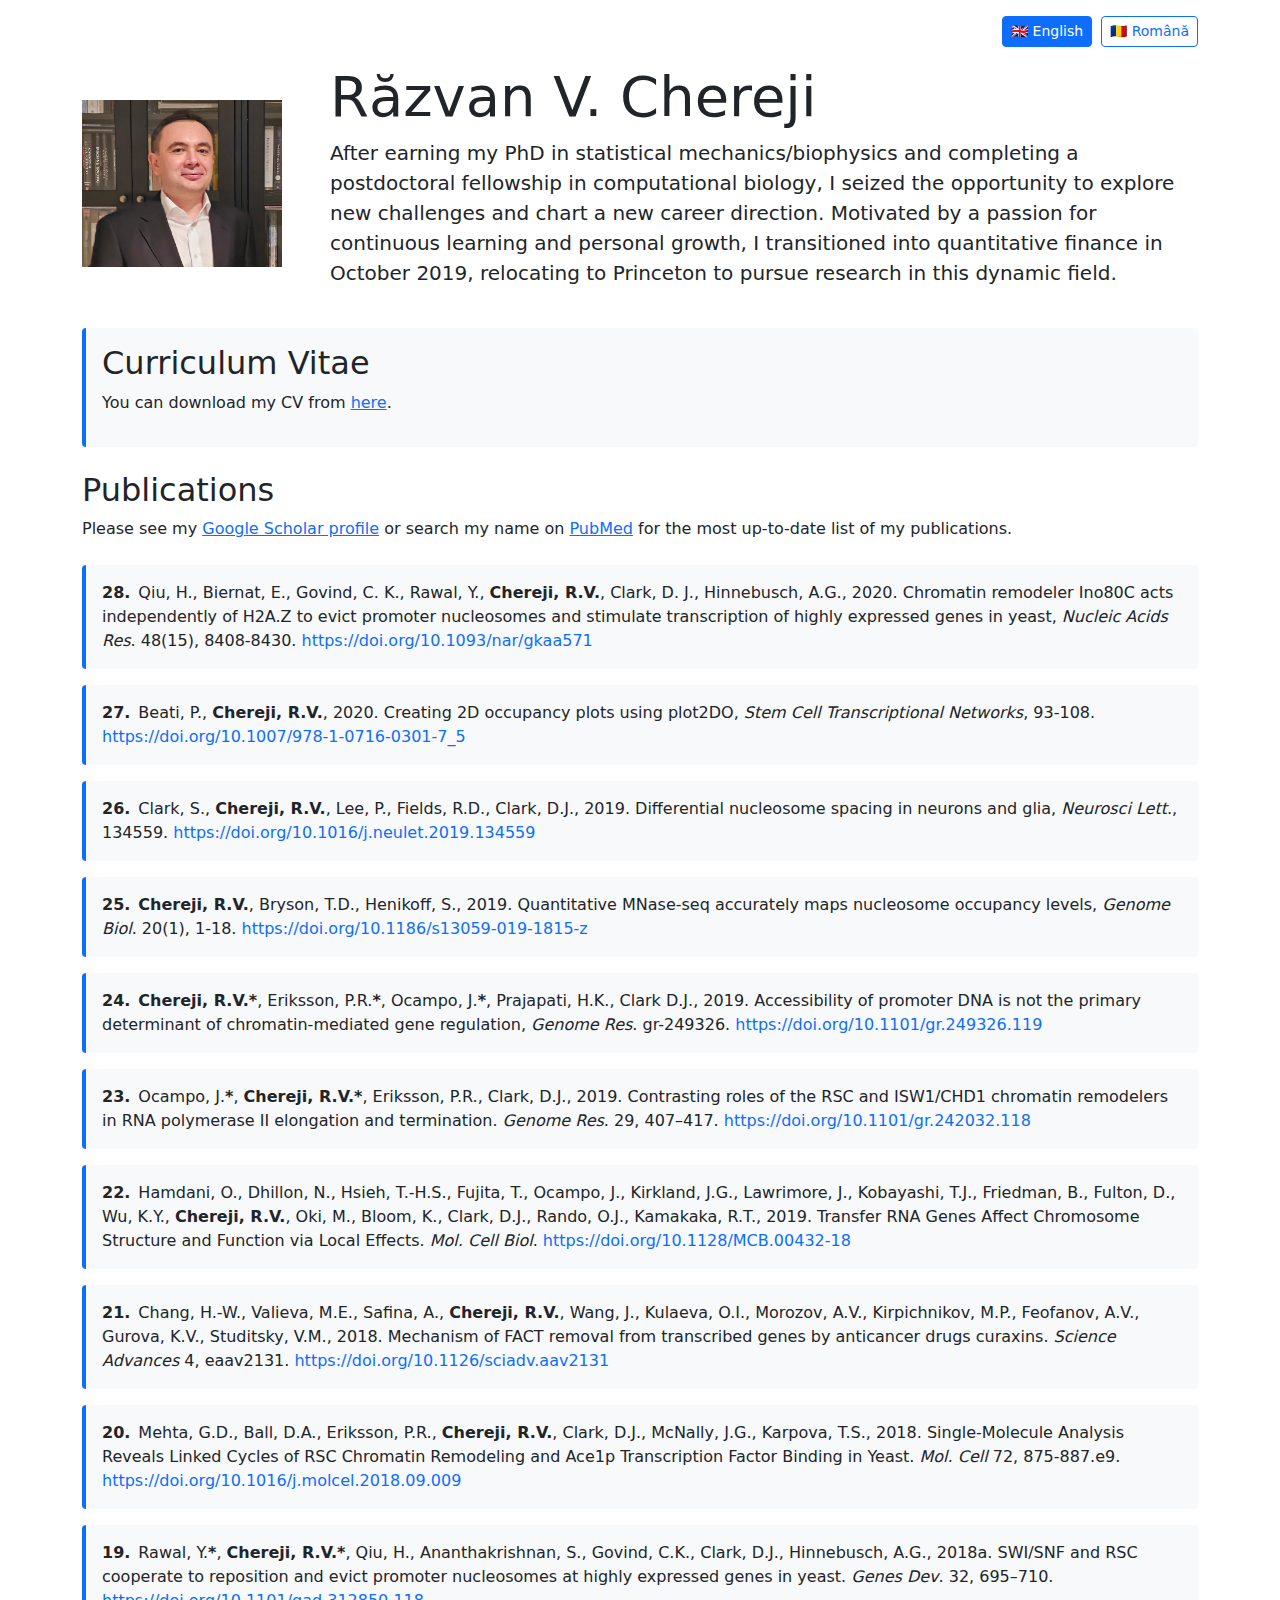
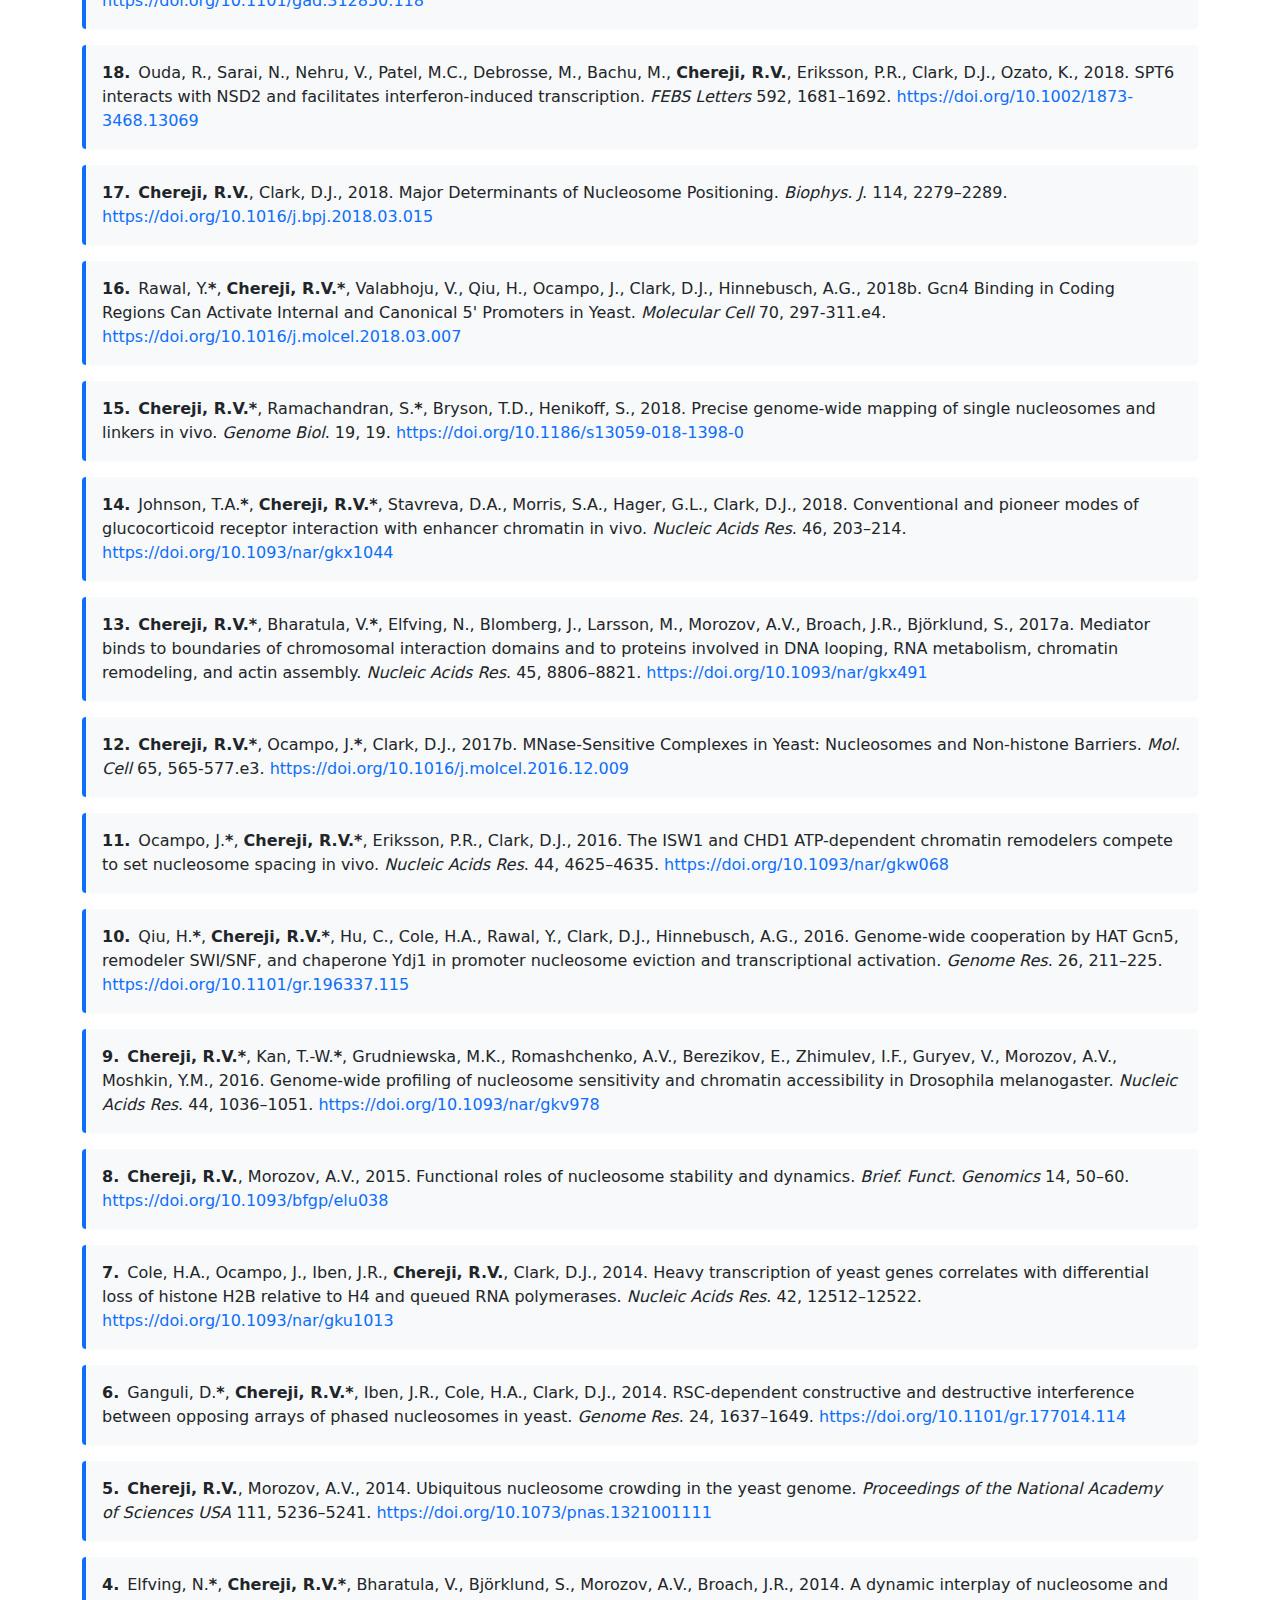
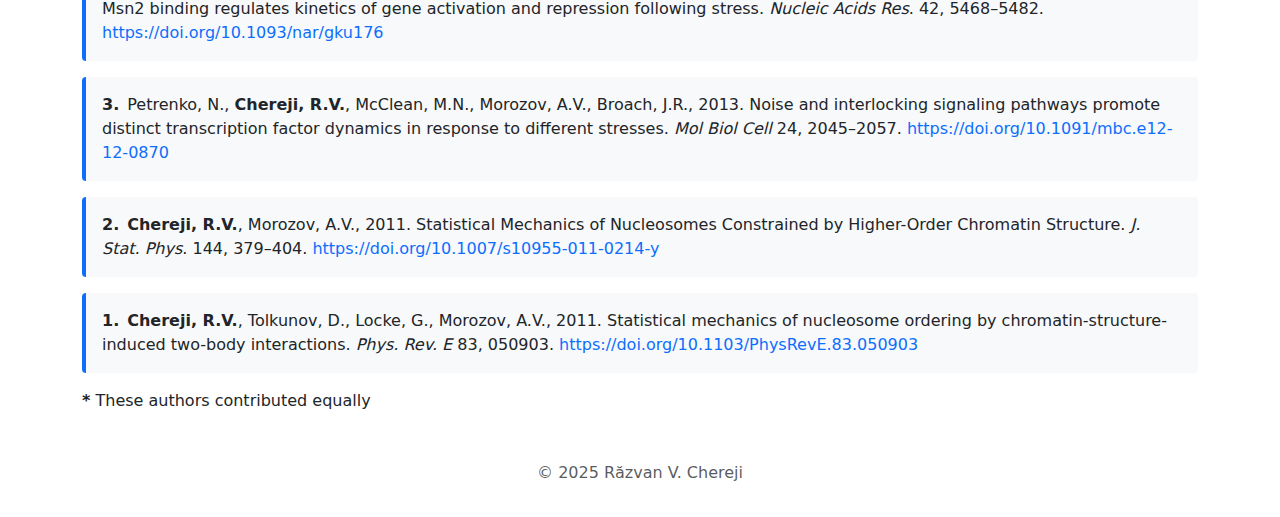
==== commit 9ae48b0b: "Update index.html" ====
--- a/index.html
+++ b/index.html
@@ -180,7 +180,7 @@
         <div class="publication-item">
             <span class="publication-counter">1.</span><strong>Chereji, R.V.</strong>, Tolkunov, D., Locke, G., Morozov, A.V., 2011. Statistical mechanics of nucleosome ordering by chromatin-structure-induced two-body interactions. <em>Phys. Rev. E</em> 83, 050903. <a href="https://doi.org/10.1103/PhysRevE.83.050903" target="_blank" rel="noopener noreferrer">https://doi.org/10.1103/PhysRevE.83.050903</a>
         </div>
-        <p><strong>* </strong>These authors contributed equally</p>
+        <p id="equal-contrib-text" data-en="These authors contributed equally" data-ro="Acești autori au contribuit în mod egal">These authors contributed equally</p>
       </div>
     </section>
 
@@ -201,7 +201,8 @@
         cvLinkText: "here",
         publicationsTitle: "Publications",
         publicationsIntroHTML: `Please see my <a href="https://scholar.google.com/citations?user=DCuOYggAAAAJ&hl=en" target="_blank" rel="noopener noreferrer">Google Scholar profile</a> or search my name on <a href="https://www.ncbi.nlm.nih.gov/pubmed/?term=Chereji+RV" target="_blank" rel="noopener noreferrer">PubMed</a> for the most up-to-date list of my publications.`,
-        footerText: "&copy; 2025 Răzvan V. Chereji"
+        footerText: "&copy; 2025 Răzvan V. Chereji",
+        equalContrib: "<strong>*</strong> These authors contributed equally"
       },
       ro: {
         title: "Răzvan V. Chereji", // Name stays the same
@@ -211,7 +212,8 @@
         cvLinkText: "aici",
         publicationsTitle: "Publicații",
         publicationsIntroHTML: `Pentru lista cea mai recentă a publicațiilor mele, consultați <a href="https://scholar.google.com/citations?user=DCuOYggAAAAJ&hl=en" target="_blank" rel="noopener noreferrer">profilul meu Google Scholar</a> sau căutați-mă pe <a href="https://www.ncbi.nlm.nih.gov/pubmed/?term=Chereji+RV" target="_blank" rel="noopener noreferrer">PubMed</a>.`, // Made less formal
-        footerText: "&copy; 2025 Răzvan V. Chereji" // Name stays the same
+        footerText: "&copy; 2025 Răzvan V. Chereji", // Name stays the same
+        equalContrib: "<strong>*</strong> Acești autori au contribuit în mod egal"
       }
     };
 
@@ -230,6 +232,12 @@
       // Update button states (add 'active' class)
       document.getElementById('lang-en').classList.toggle('active', lang === 'en');
       document.getElementById('lang-ro').classList.toggle('active', lang === 'ro');
+
+      // Show/hide equal contribution text
+      const equalContrib = document.getElementById('equal-contrib-text');
+      if (equalContrib) {
+        equalContrib.innerHTML = translations[lang].equalContrib;
+      }
     }
 
     // Set initial language based on browser or default to English
